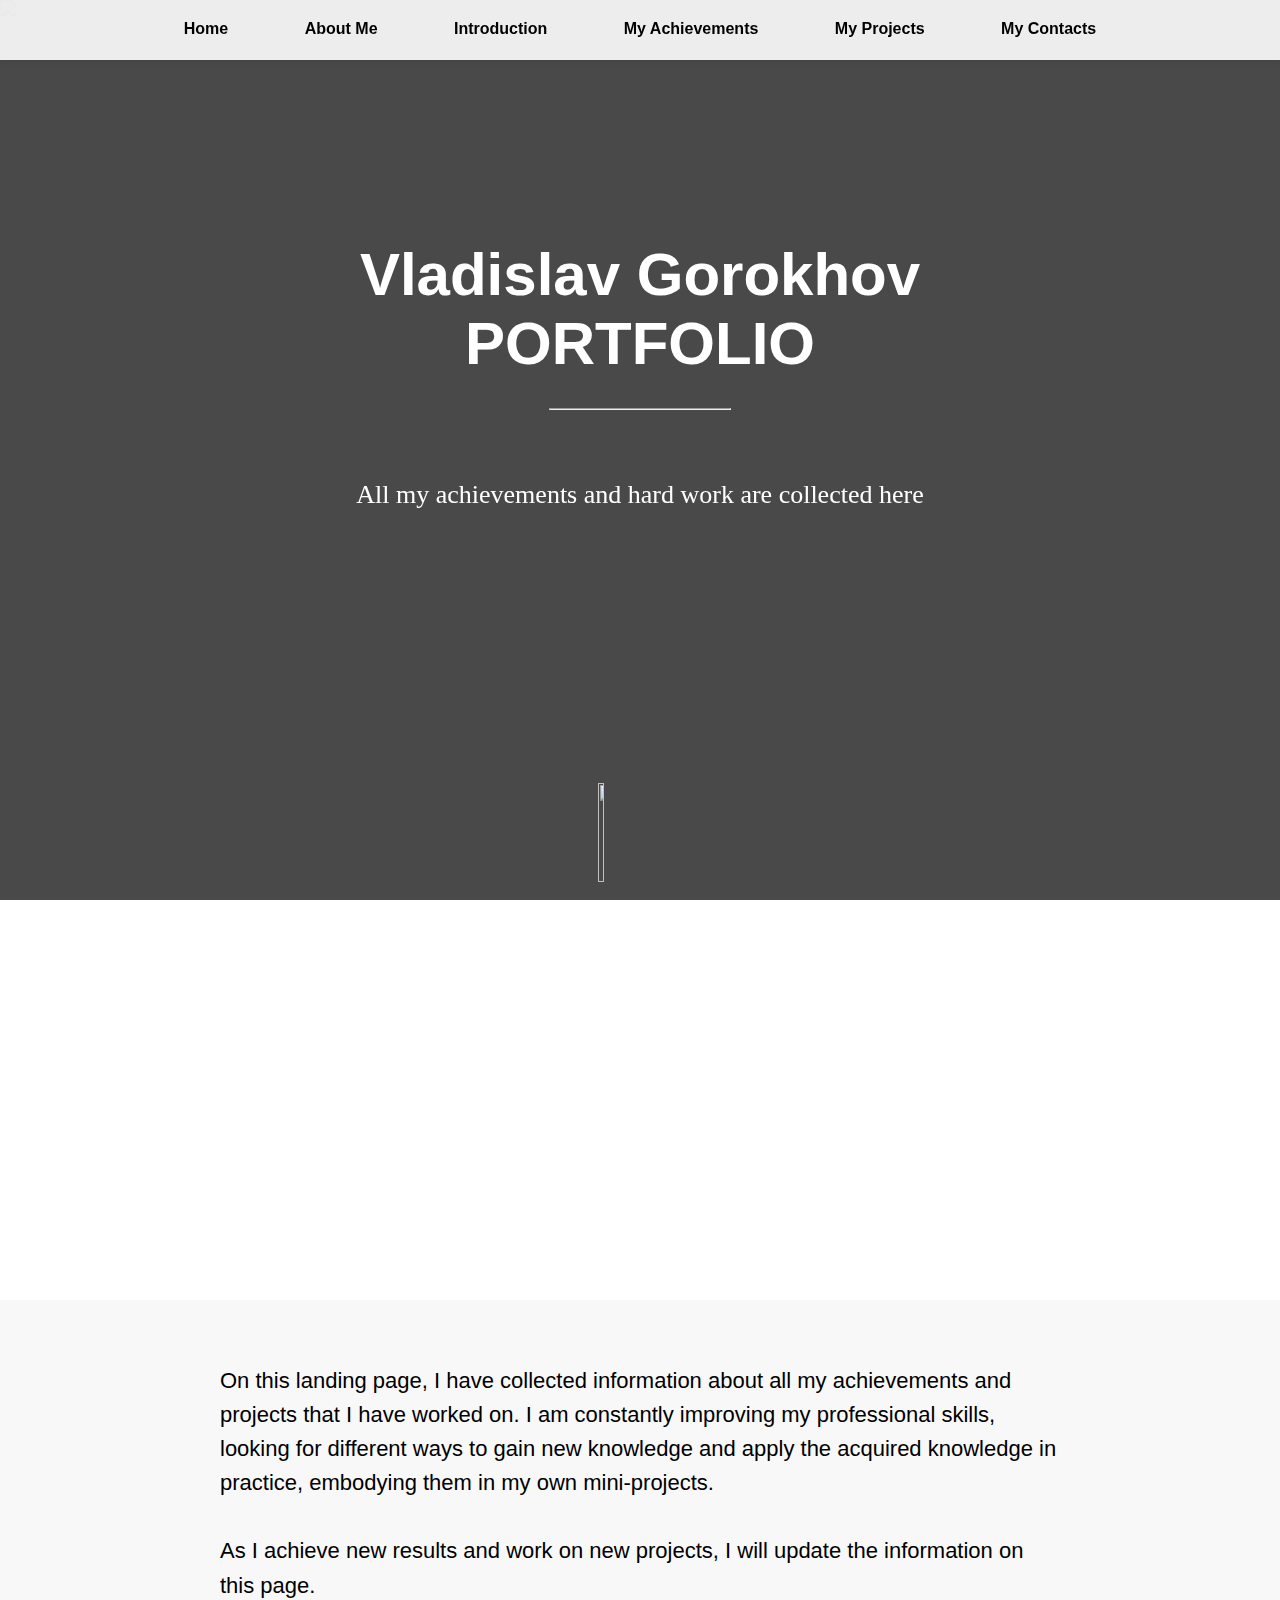
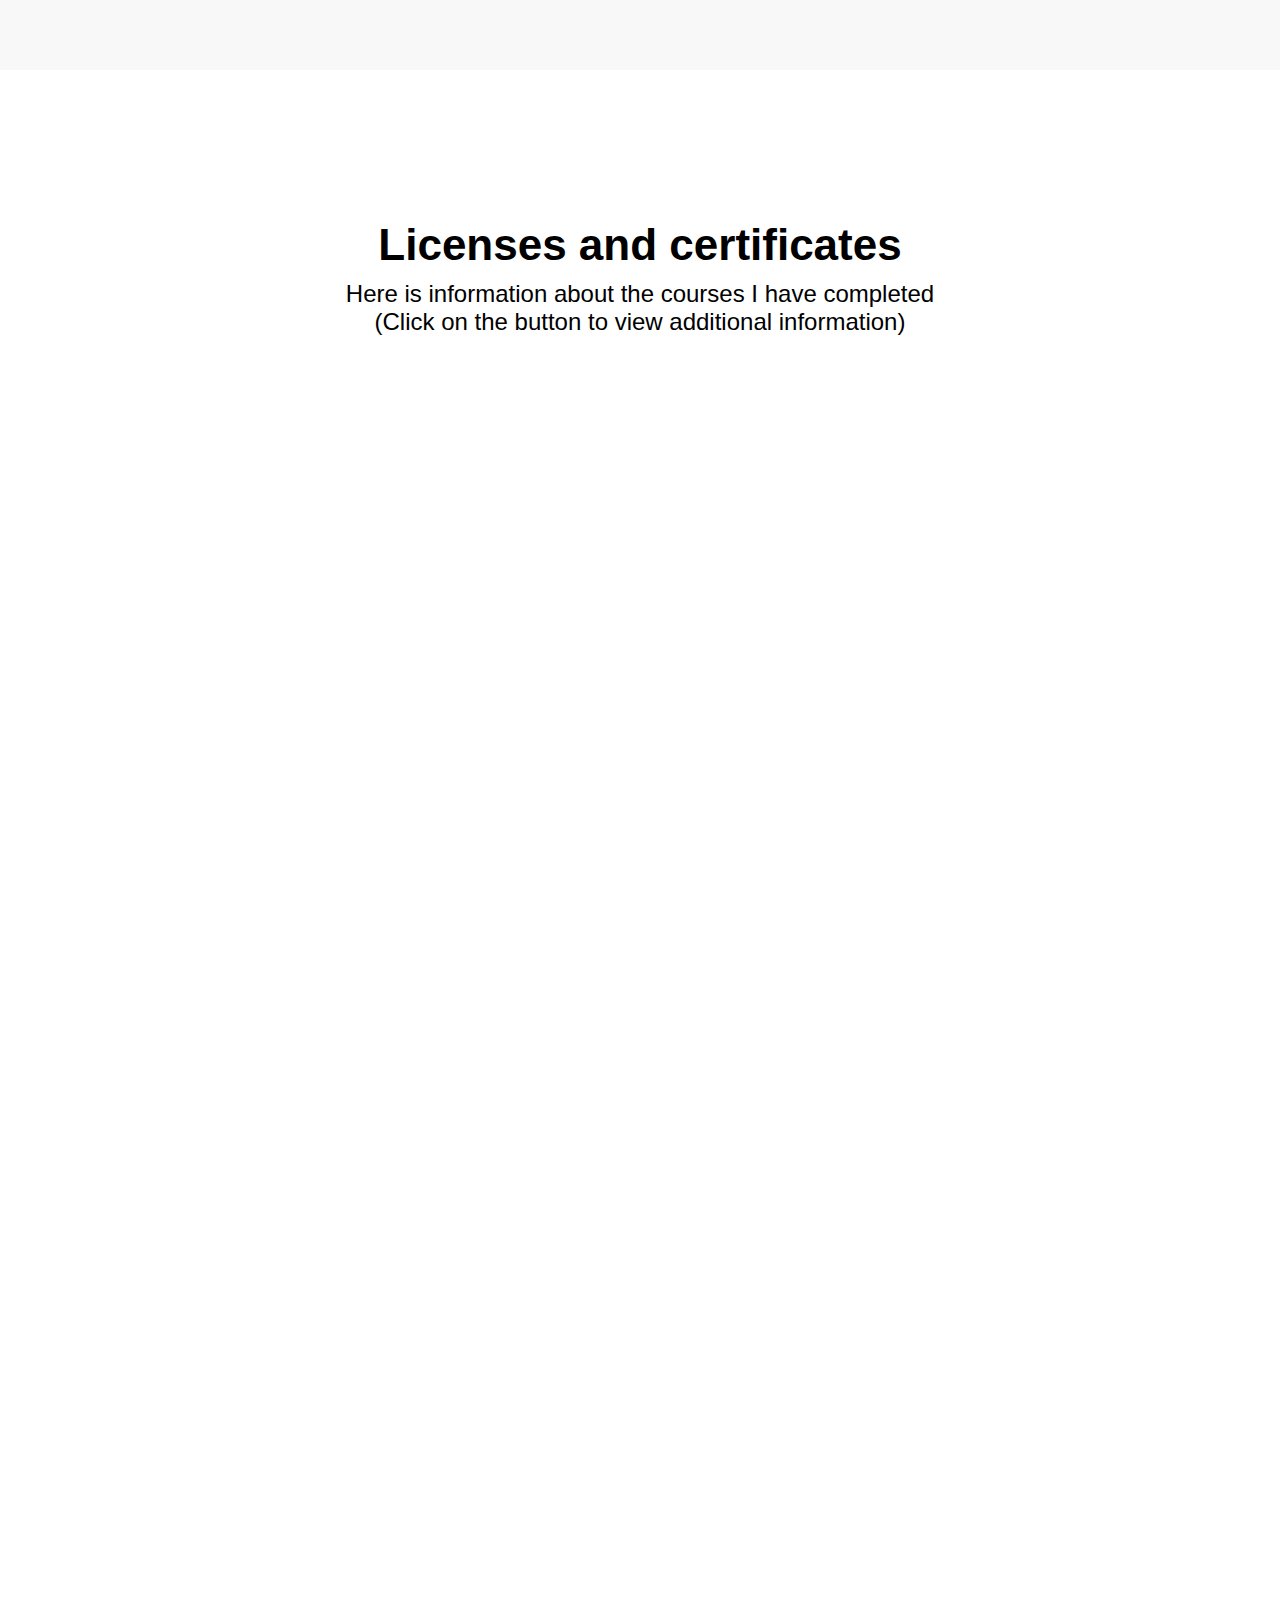
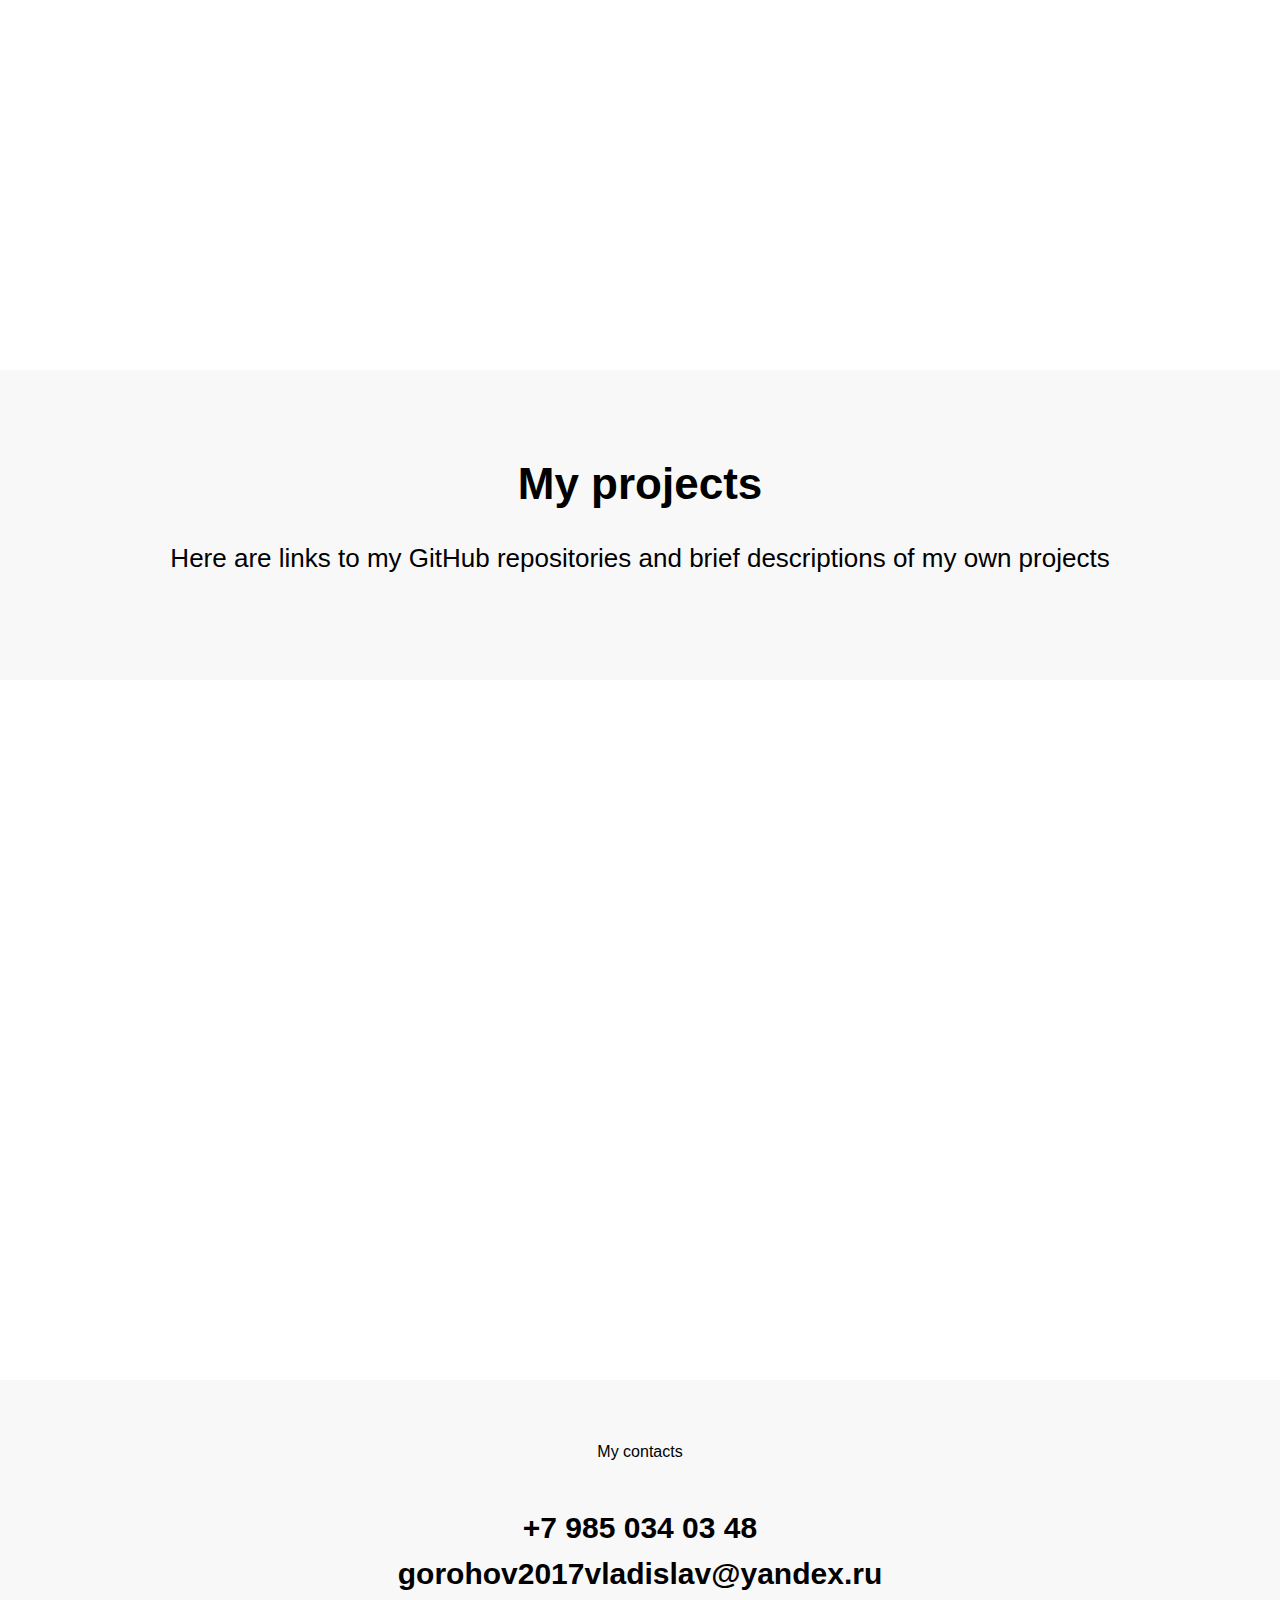
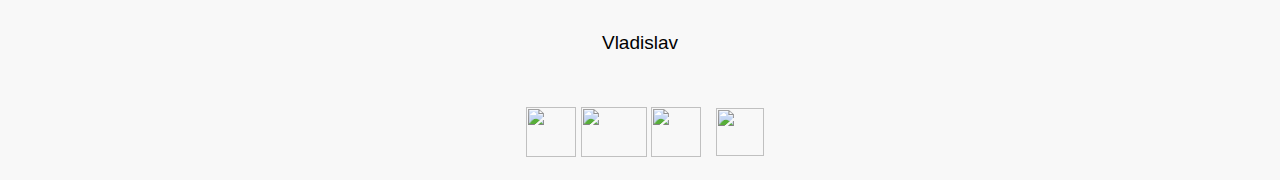
==== Project/index.html @ 3094434b "Add files via upload" ====
<!DOCTYPE html>
<html lang="ru">
<head>
    <link rel="stylesheet" href="css/animate.css">
    <script src="js/wow.min.js"></script>
    <script>
        new WOW().init();
    </script>
    <link rel="stylesheet" href="css/ProjectStyles.css">
    <link rel="shortcut icon" href="images/favicon.ico" type="image/x-icon">
    <meta charset="UTF-8">
    <meta name="viewport" content="width=device-width, initial-scale=1.0">
    <title>Vladislav Gorokhov | Portfolio</title>
</head>
<body style="overflow-x:hidden">
    <div class="block">
        <!-- Блок с фиксированной картинкой на фоне -->
        <div class="fontimg"><img name="bg_img_name" src="images/bg_im1.jpg" width="100%"></div>
        <!-- Верхнее меню -->
        <div class="fixedmenue">
            <a href="#main"><span>Home</span></a>
            <a href="#aboutMe"><span>About Me</span></a>
            <a href="#adv"><span>Introduction</span></a>
            <a href="#price"><span>My Achievements</span></a>
            <a href="#time"><span>My Projects</span></a>
            <a href="#connect"><span>My Contacts</span></a>
        </div>
        <!-- Блок с текстом поверх картинки -->
        <div class="block1" id="main">
            <span class="title">
                <p>Vladislav Gorokhov</p>
                <p>PORTFOLIO</p>
                <hr width="180px">
                <p style="font-size:26px;font-family:'Georgia';margin-top:70px;font-weight: 100;">All my achievements and hard work are collected here</p>
            </span>
            <!-- Анимированная стрелка -->
            <div class="arrow"><a href="#aboutMe"><img src="images/arrow.png" height="100%" width="6.5%"></a></div>
        </div>
        <!-- О себе -->
        <div class="block2" id="aboutMe">
            <!-- Фотка -->
            <img class="me_img wow fadeInLeft" data-wow-offset="100" src="images/me.jpg">
            <!-- Текст -->
            <div class="block2_txt wow fadeInRight" data-wow-offset="100">
                <p>Glad to see you! My name is Vladislav.</p>
                <p>I am a student at the Plekhanov Russian University of Economics and am studying in the specialty Applied Mathematics and Computer Science of the faculty Institute of Mathematics, Information Systems and Digital Economy.</p>
            </div>
        </div>
        <!-- Информация о содержании страницы -->
        <div class="block3" id="adv">
            <div style="padding-top:64px;padding-bottom:64px;margin-left:auto;margin-right:auto;width:840px">
                On this landing page, I have collected information about all my achievements and projects that I have worked on. I am constantly improving my professional skills, looking for different ways to gain new knowledge and apply the acquired knowledge in practice, embodying them in my own mini-projects.<br><br>
                As I achieve new results and work on new projects, I will update the information on this page.
            </div>
        </div>
        <!-- Лицензии и сертификаты. Заголовок -->
        <div class="block4" id="price">
            <div class="b4_title">Licenses and certificates</div>
            <div class="b4_txt">Here is information about the courses I have completed<br>(Click on the button to view additional information)</div>
        </div>
        <!-- Лицензии и сертификаты. Изображения -->
        <div class="block5">
            <!-- Сертификат #1 -->
            <div class="mainStyle b5_b1 wow fadeInLeft" data-wow-offset="170" data-wow-delay="0.5s">
                <img name="cert1_img" src="images/cert1.jpg" class="b5_b12_img">
                <a href="https://www.coursera.org/account/accomplishments/certificate/KXUHDPADQSW7" style="text-decoration:none" target="_blank"><div class="b5_b12_button1"><div style="text-align:center;padding-top:16px">Show the original</div></div></a>
            </div>
            <!-- Сертификат #2 -->
            <div class="mainStyle b5_b2 wow fadeInRight" data-wow-offset="170" data-wow-delay="0.5s">
                <img name="cert2_img" src="images/cert2.jpg" class="b5_b12_img">
                <a href="https://stepik.org/cert/1021279" style="text-decoration:none" target="_blank"><div class="b5_b12_button2"><div style="text-align:center;padding-top:16px">Show the original</div></div></a>
            </div>
        </div>
        <div class="block5">
            <!-- Сертификат #3 -->
            <div class="mainStyle b5_b1 wow fadeInLeft" data-wow-offset="170" data-wow-delay="0.5s">
                <img name="cert3_img" src="images/cert3.jpg" class="b5_b12_img">
                <a href="https://stepik.org/cert/1024025" style="text-decoration:none" target="_blank"><div class="b5_b12_button1"><div style="text-align:center;padding-top:16px">Show the original</div></div></a>
            </div>
            <!-- Сертификат #4 -->
            <div class="mainStyle b5_b2 wow fadeInRight" data-wow-offset="170" data-wow-delay="0.5s">
                <img name="cert4_img" src="images/cert4.jpg" class="b5_b12_img">
                <a href="https://stepik.org/cert/1035488" style="text-decoration:none" target="_blank"><div class="b5_b12_button2"><div style="text-align:center;padding-top:16px">Show the original</div></div></a>
            </div>
        </div>
        <div class="block5">
            <!-- Сертификат #5 -->
            <div class="mainStyle b5_b1 wow fadeInLeft" data-wow-offset="170" data-wow-delay="0.5s">
                <img name="cert5_img" src="images/cert5.jpg" class="b5_b12_img">
                <a href="https://stepik.org/cert/1036250" style="text-decoration:none" target="_blank"><div class="b5_b12_button1"><div style="text-align:center;padding-top:16px">Show the original</div></div></a>
            </div>
            <!-- Сертификат #6 -->
            <div class="mainStyle b5_b2 wow fadeInRight" data-wow-offset="170" data-wow-delay="0.5s">
                <img name="cert6_img" src="images/cert6.png" class="b5_b12_img">
                <a href="http://www.consultant.ru/edu/center/tts/economy_cert/media/4F586436476B4A4D34414947684556794242306273466166704873786B383676386B764A765567755349614F715076674D646E2B6C5A624E6D567962504E4C5A/" style="text-decoration:none" target="_blank"><div class="b5_b12_button2"><div style="text-align:center;padding-top:16px">Show the original</div></div></a>
            </div>
        </div>
        <!-- Мои проекты -->
        <div class="block6" id="time">
            <div class="worktime_title">My projects</div>
            <div class="worktime_comment">Here are links to my GitHub repositories and brief descriptions of my own projects</div>
        </div>
        <!-- Ссылки на мои проекты и краткое описание к ним -->
        <div class="block7">
            <!-- Проект #1 -->
            <div class="mainStyle_b7 b7_b1 wow fadeInLeft" data-wow-offset="170" data-wow-delay="0.5s">
                <div class="b7_b12_txt1">A decision support system for forming priority queues of game strategies based on the Wald-Savage algorithm. It was developed by me as part of the course work and was used to form the priority queue of recipients of mortgage loans of a commercial bank.</div>
                <a href="https://github.com/VladOnMyOwn/WaldSavageAlgorythm" style="text-decoration:none" target="_blank"><div class="b7_b12_button1"><div style="text-align:center;padding-top:16px;">View repository</div></div></a>
            </div>
            <!-- Проект #2 -->
            <div class="mainStyle_b7 b7_b2 wow fadeInRight" data-wow-offset="170" data-wow-delay="0.5s">
                <div class="b7_b12_txt1">Order accounting system for a printing company. It was developed by me as part of a course work to demonstrate the capabilities of MS Excel in creating products based on MS Excel using scripts written in the VBA programming language.</div>
                <a href="https://github.com/VladOnMyOwn/OrderAccountingSystemExcel" style="text-decoration:none" target="_blank"><div class="b7_b12_button1"><div style="text-align:center;padding-top:16px">View repository</div></div></a>
            </div>
            <!-- Проект #3 -->
            <div class="mainStyle_b7 b7_b3 wow fadeInLeft" data-wow-offset="170" data-wow-delay="0.5s">
                <div class="b7_b12_txt3">This landing page.</div>
                <a href="https://github.com/VladOnMyOwn/PortfolioLandingPage" style="text-decoration:none" target="_blank"><div class="b7_b12_button1"><div style="text-align:center;padding-top:16px">View repository</div></div></a>
            </div>
        </div>
        <!-- Мои контакты -->
        <div class="contact" id="connect">
            <div class="contact_comment">My contacts</div>
            <div class="contact_telMail"><a href="tel:+79850340348" target="_blank" style="text-decoration:none;color:black">+7 985 034 03 48</a><br><a href="mailto:gorohov2017vladislav@yandex.ru" target="_blank" style="text-decoration:none;color:black">gorohov2017vladislav@yandex.ru</a></div>
            <div class="contact_name">Vladislav</div>
            <div>
                <a href="https://vk.com/gor0h" target="_blank"><img src="images/vk_icon.svg" class="vk"></a>
                <a href="https://www.instagram.com/vladislav.gorohov/" target="_blank"><img src="images/inst_icon.png" class="inst"></a>
                <a href="https://www.youtube.com/channel/UCg-R8z1FWbAvBIi4iZhEQ_w" target="_blank"><img src="images/yt_icon.png" class="yt"></a>
                <a href="https://linkedin.com/in/vladislav-gorokhov-837a69217/" target="_blank"><img src="images/linkedin_icon.png" class="linkedin"></a>
            </div>
        </div>
    </div>
    <script src="js/ProjectScripts.js"></script>
</body>
</html>
---- Project/css/ProjectStyles.css ----
body {
    padding: 0px;
    margin: 0px;
}
.block {
    width: 100%;
    margin: 0px auto;
}
.fontimg {
    position: fixed;
    top: 0;
    left: 0;
    z-index: 0;
}
.fixedmenue {
    width: 100%;
    height: 60px;
    position: fixed;
    top: 0;
    left: 0;
    z-index: 1000;
    box-sizing: border-box;
    background-color: rgba(255,255,255,.9);
    font-family: 'tfutura',Arial;
    font-weight: 700;
    font-size: 16px;
    box-shadow: 0 0 10px rgba(0,0,0,.1);
    text-align: center;
    padding-top: 20px;
}
.fixedmenue span {
    padding: 0px 36px;
}
.fixedmenue a {
    text-decoration: none;
    color: black;
}
.block1 {
    width: 100%;
    height: 100vh;
    position: relative;
    top: 0;
    left: 0;
    z-index: 1;
    background-color: rgba(0, 0, 0, 0.712);
    color: white;
}
.title {
    height: 200px;
    position: relative;
    top: 240px;
    left: 0;
    font-family: 'Roboto',Arial,sans-serif;
    font-size: 60px;
    font-weight: 600;
    color: white;
}
.arrow {
    width: 100%;
    height: 11%;
    position: absolute;
    z-index: 3;
    top: 87%;
    left: 0;
    padding-left: 46.75%;
    padding-right: 46.75%;
    animation: animate 2s infinite;
    animation-timing-function: linear;
}
@keyframes animate {
    0% {
        margin-top: 20px;
    }
    50% {
        margin-top: 0px;
    }
    100% {
        margin-top: 20px;
    }
}
.block1 p{
    margin: 0px;
    text-align: center;
}
.block2 {
    width: 100%;
    height: 400px;
    position: relative;
    top: 0;
    left: 0;
    z-index: 1;
    background-color: rgb(255, 255, 255);
}
.me_img {
    border-radius: 1000px;
    position: relative;
    top: 0;
    left: 0;
    margin: 75px 70.6% 75px 11%;
    height: 62.5%;
    width: 250px;
    box-shadow: 0px 0px 20px rgba(94, 94, 94, 0.219);
}
.block2_txt {
    position: absolute;
    top: 0;
    right: 0;
    margin: 5.5% 11% 5.5% 34%;
    width: 55%;
    height: 62.5%;
    z-index: 2;
    color: #585858;
    font-size: 28px;
    font-family: 'Roboto',Arial,sans-serif;
    line-height: 1.55;
    font-weight: 400;
    border-color: transparent;
    white-space: normal;
}
.block2_txt p{
    margin: 0px;
    text-align: center;
}
.block3 {
    width: 100%;
    height: 370px;
    position: relative;
    top: 0;
    left: 0;
    z-index: 1;
    background-color: rgb(248, 248, 248);
    text-align:left;
    color: black;
    font-size: 22px;
    font-family: 'Roboto',Arial,sans-serif;
    line-height: 1.55;
    font-weight: 100;
}
.block4 {
    width: 100%;
    height: 400px;
    position: relative;
    top: 0;
    left: 0;
    z-index: 1;
    background-color: rgb(255, 255, 255);
    text-align: center;
}
.b4_title {
    position:relative;
    top:150px;
    left:0;
    color: black;
    font-family: 'Roboto',Arial,sans-serif;
    font-weight: 750;
    font-size: 44px;
}
.b4_txt {
    position:relative;
    top: 160px;
    left:0;
    color: black;
    font-family: 'Roboto',Arial,sans-serif;
    font-size: 24px;
    width: 50%;
    margin-left: auto;
    margin-right: auto;
}
.block5 {
    width: 100%;
    height: 500px;
    position: relative;
    top: 0;
    left: 0;
    z-index: 1;
    background-color: rgb(255, 255, 255);
}
.mainStyle {
    width: 37.4%;
    height: 370px;
    box-shadow: 2px 0px 15px rgba(94, 94, 94, 0.4);
    border-radius: 10px;
    background-color: rgb(255, 255, 255);
    font-family: 'Roboto',Arial,sans-serif;
}
.mainStyle_b7 {
    width: 60%;
    height: 28%;
    box-shadow: 2px 0px 15px rgba(94, 94, 94, 0.4);
    border-radius: 10px;
    background-color: rgb(255, 255, 255);
    font-family: 'Roboto',Arial,sans-serif;
}
.b5_b1 {
    position: absolute;
    top: 15px;
    left: 0;
    margin-left: 10.1%;
    margin-right: 52.5%;
}
.b7_b1 {
    position: absolute;
    top: 15px;
    left: 0;
    margin-left: 20%;
    margin-right: 20%;
}
.b5_b2 {
    position: absolute;
    top: 15px;
    right: 0;
    margin-right: 10.1%;
    margin-left: 52.5%;
}
.b7_b2 {
    position: relative;
    top: 36%;
    left: 0;
    margin-left: 20%;
    margin-right: 20%;
}
.b7_b3 {
    position: relative;
    top: 42%;
    left: 0;
    margin-left: 20%;
    margin-right: 20%;
}
.b5_b12_img {
    border-radius: 3px;
    position: relative;
    margin: 4% 12.5% 8.5% 12.5%;
    height: 83%;
    width: 75%;
}
.b5_b12_img6 {
    position:relative;
    top: 4%;
    margin-left: 11%;
}
.b5_b12_button1 {
    width: 50%;
    height: 14%;
    position: absolute;
    top: 81%;
    left: 0;
    margin: 0% 25%;
    background-color: rgb(0, 212, 159);
    color: white;
    font-weight: 700;
    font-size: 16px;
    border-radius: 50px;
    padding: 0.3% 1%;
}
.b7_b12_button1 {
    width: 20%;
    height: 26%;
    position: absolute;
    top: 62%;
    left: 0;
    margin: 0% 39%;
    background-color: rgb(0, 212, 159);
    color: white;
    font-weight: 700;
    font-size: 16px;
    border-radius: 50px;
    padding: 0.3% 1%;
}
.b5_b12_button2 {
    width: 50%;
    height: 14%;
    position: absolute;
    top: 81%;
    left: 0;
    margin: 0% 25%;
    background-color: rgb(0, 212, 159);
    color: white;
    font-weight: 700;
    font-size: 16px;
    border-radius: 50px;
    padding: 0.3% 1%;
}
.b7_b12_txt1 {
    position:relative;
    top: 20%;
    left: 0;
    color: black;
    font-weight: 100;
    font-size: 18px;
    text-align: center;
    padding: 0% 8%;
}
.b7_b12_txt3 {
    position:relative;
    top: 30%;
    left: 0;
    color: black;
    font-weight: 100;
    font-size: 18px;
    text-align: center;
    padding: 0% 8%;
}
.block6 {
    width: 100%;
    height: 310px;
    position: relative;
    top: 0;
    left: 0;
    z-index: 1;
    background-color: rgb(248, 248, 248);
    text-align: center;
    font-family: 'Roboto',Arial,sans-serif;
    line-height: 1.55;
}
.worktime_title {
    position:relative;
    top: 80px;
    left: 0;
    color: black;
    font-weight: 700;
    font-size: 44px;
    width: 100%;
}
.worktime_comment {
    width: 80%;
    position:relative;
    top: 100px;
    left: 0;
    margin-left:auto;
    margin-right:auto;
    color: black;
    font-weight: 100;
    font-size: 26px;
}
.contact {
    width: 100%;
    height: 400px;
    position: relative;
    top: 0;
    left: 0;
    z-index: 1;
    background-color: rgb(248, 248, 248);
    text-align: center;
    line-height: 1.55;
    font-family: 'Roboto',Arial,sans-serif;
}
.contact_comment {
    position: relative;
    top: 60px;
    left: 0;
    font-family: 'Roboto',Arial,sans-serif;
    color: black;
    font-size: 16px;
}
.contact_telMail {
    position: relative;
    top: 100px;
    left: 0;
    font-family: 'Roboto',Arial,sans-serif;
    color: black;
    font-size: 30px;
    font-weight: 700;
}
.contact_name {
    position: relative;
    top: 130px;
    left: 0;
    font-family: 'Roboto',Arial,sans-serif;
    color: black;
    font-size: 19px;
}
.vk {
    position: relative;
    top: 180px;
    left: 0;
    height: 50px;
    width: 50px;
}
.inst {
    position: relative;
    top: 180px;
    left: 0;
    height: 50px;
    width: 66px;
}
.yt {
    position: relative;
    top: 180px;
    left: 0;
    height: 50px;
    width: 50px;
}
.linkedin {
    position: relative;
    top: 179px;
    left: 10px;
    height: 48px;
    width: 48px;
}
.block7 {
    width: 100%;
    height: 700px;
    position: relative;
    top: 0;
    left: 0;
    z-index: 1;
    background-color: rgb(255, 255, 255);
    font-family: 'Roboto',Arial,sans-serif;
    font-size: 20px;
}
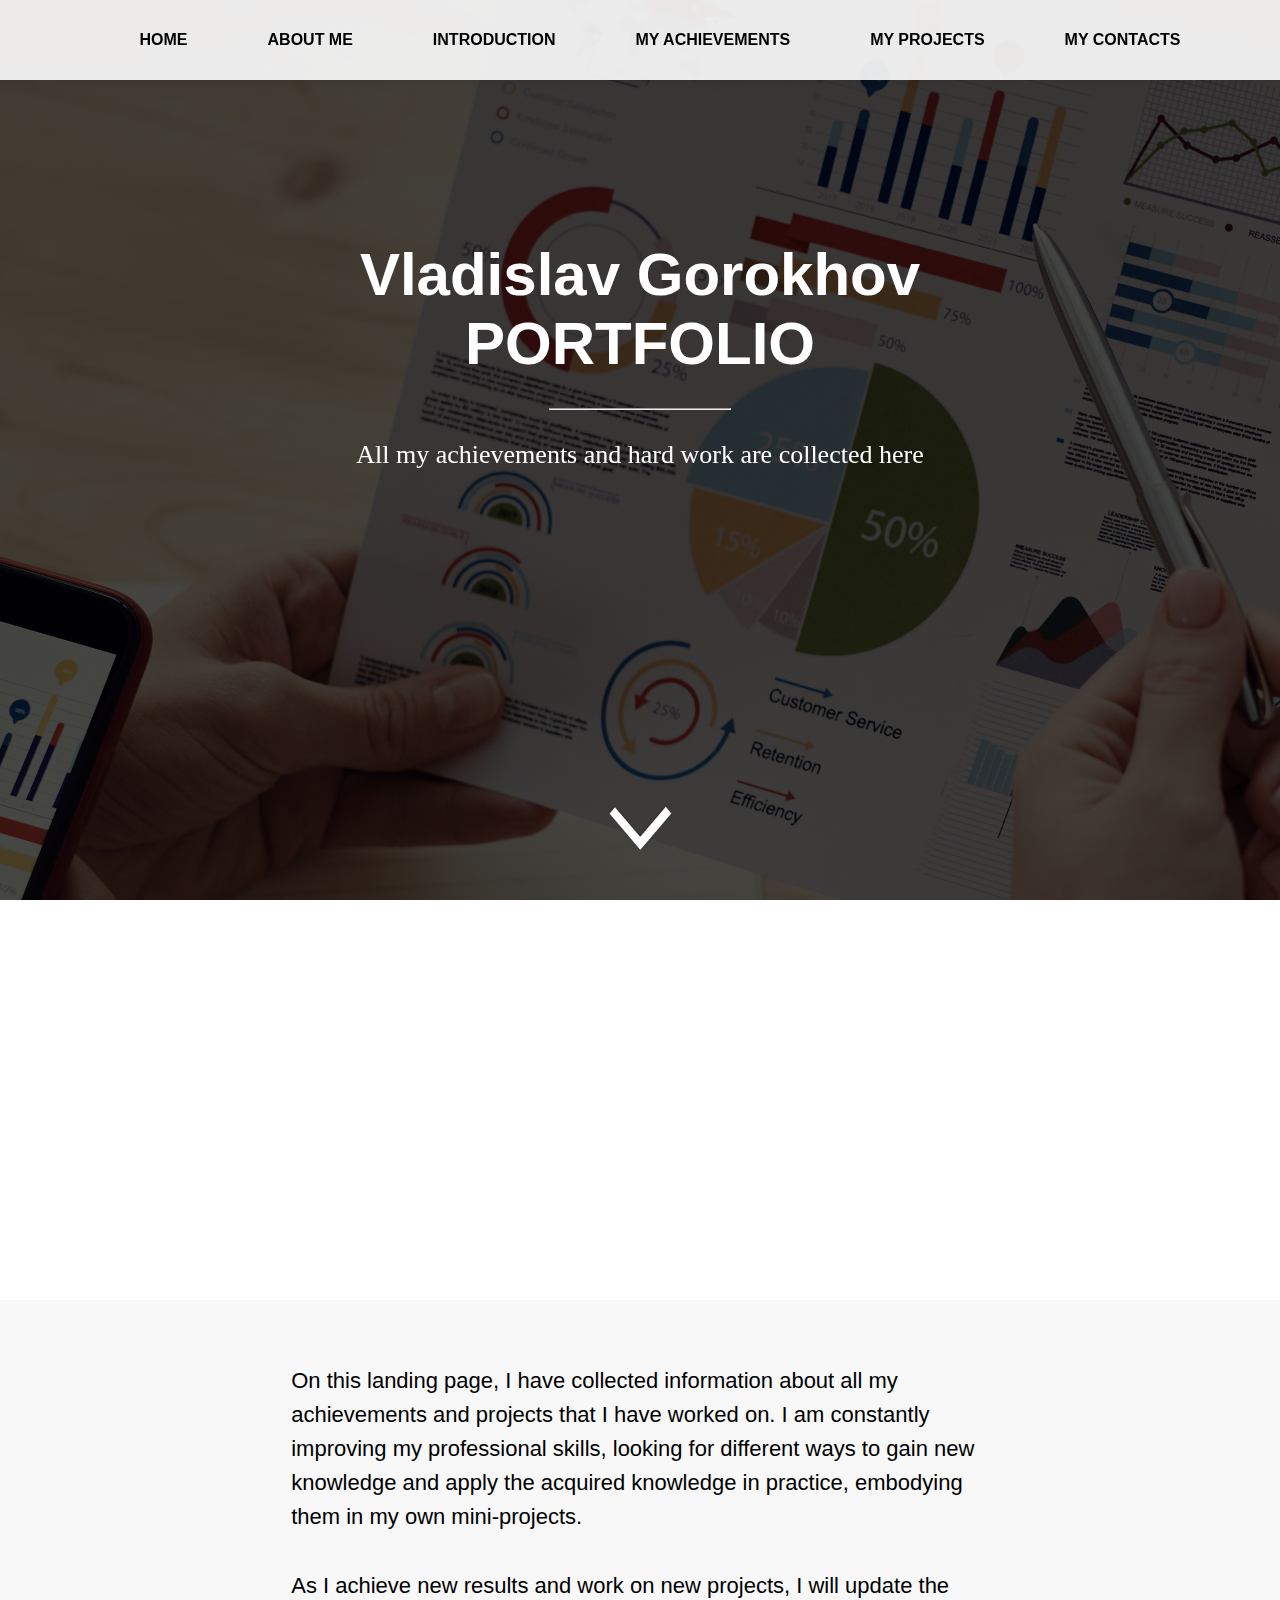
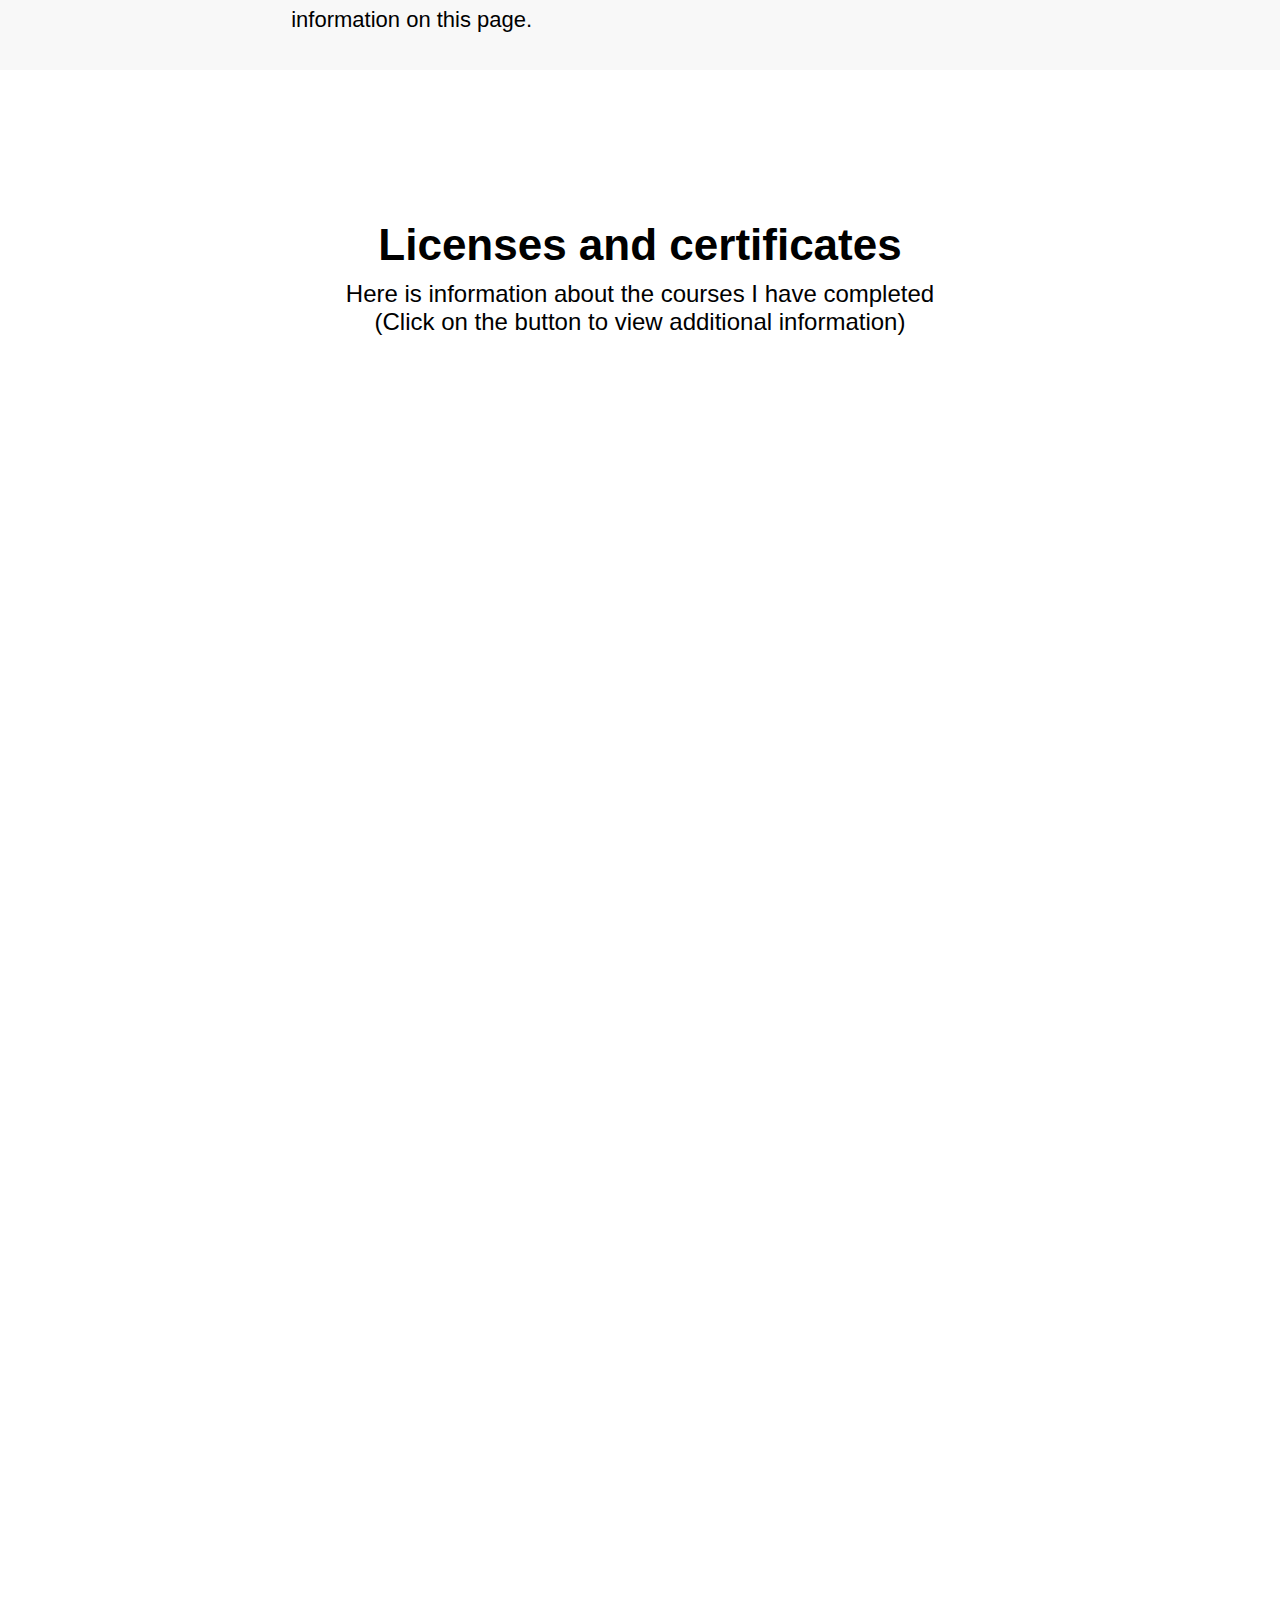
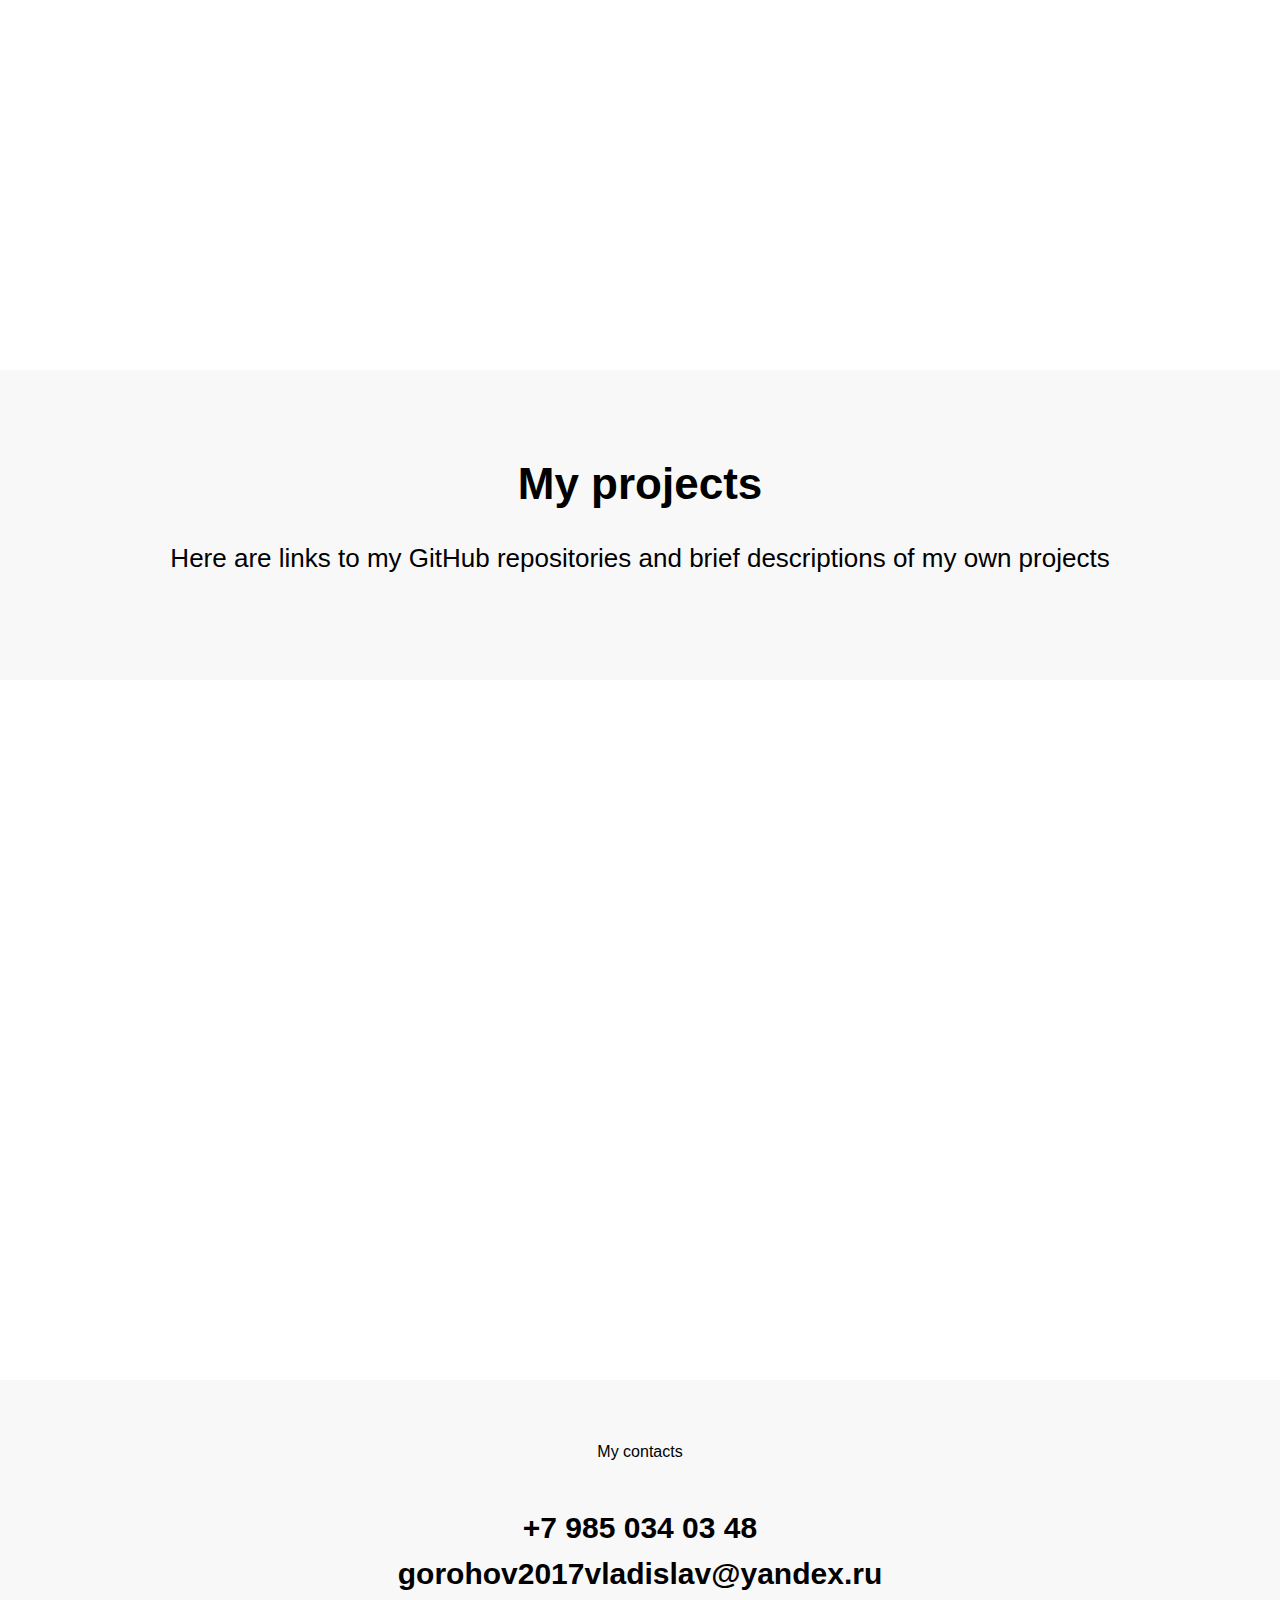
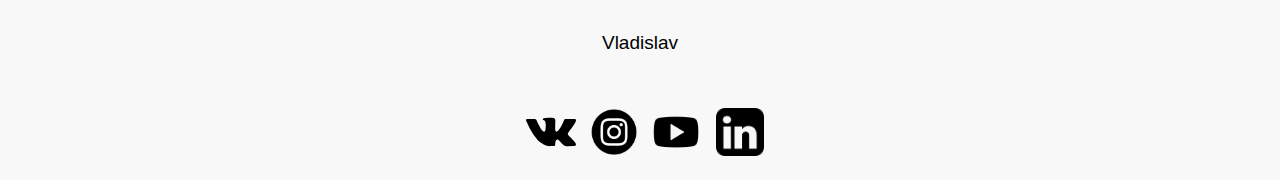
==== commit 4671ee5b: "Add files via upload" ====
--- a/Project/index.html
+++ b/Project/index.html
@@ -1,12 +1,14 @@
 <!DOCTYPE html>
-<html lang="ru">
+<html lang="en">
 <head>
     <link rel="stylesheet" href="css/animate.css">
     <script src="js/wow.min.js"></script>
     <script>
         new WOW().init();
     </script>
+    <script src="https://code.jquery.com/jquery-3.4.1.slim.min.js"></script>
     <link rel="stylesheet" href="css/ProjectStyles.css">
+    <link rel="stylesheet" href="css/adaptive.css">
     <link rel="shortcut icon" href="images/favicon.ico" type="image/x-icon">
     <meta charset="UTF-8">
     <meta name="viewport" content="width=device-width, initial-scale=1.0">
@@ -15,26 +17,49 @@
 <body style="overflow-x:hidden">
     <div class="block">
         <!-- Блок с фиксированной картинкой на фоне -->
-        <div class="fontimg"><img name="bg_img_name" src="images/bg_im1.jpg" width="100%"></div>
+        <div class="fontimg"><img name="bg_img_name" src="images/bg_im1.jpg"></div>
         <!-- Верхнее меню -->
-        <div class="fixedmenue">
-            <a href="#main"><span>Home</span></a>
-            <a href="#aboutMe"><span>About Me</span></a>
-            <a href="#adv"><span>Introduction</span></a>
-            <a href="#price"><span>My Achievements</span></a>
-            <a href="#time"><span>My Projects</span></a>
-            <a href="#connect"><span>My Contacts</span></a>
-        </div>
+        <header class="header">
+            <div class="container">
+                <div class="header__body">
+                    <div class="header__burger">
+                        <span></span>
+                    </div>
+                    <nav class="header__menu">
+                        <ul class="header__list">
+                            <li>
+                                <a href="#main" class="header__link">Home</a>
+                            </li>
+                            <li>
+                                <a href="#aboutMe" class="header__link">About Me</a>
+                            </li>
+                            <li>
+                                <a href="#adv" class="header__link">Introduction</a>
+                            </li>
+                            <li>
+                                <a href="#price" class="header__link">My Achievements</a>
+                            </li>
+                            <li>
+                                <a href="#time" class="header__link">My Projects</a>
+                            </li>
+                            <li>
+                                <a href="#connect" class="header__link">My Contacts</a>
+                            </li>
+                        </ul>
+                    </nav>
+                </div>
+            </div>
+        </header>
         <!-- Блок с текстом поверх картинки -->
         <div class="block1" id="main">
             <span class="title">
                 <p>Vladislav Gorokhov</p>
                 <p>PORTFOLIO</p>
                 <hr width="180px">
-                <p style="font-size:26px;font-family:'Georgia';margin-top:70px;font-weight: 100;">All my achievements and hard work are collected here</p>
+                <p class="title_sub">All my achievements and hard work are collected here</p>
             </span>
             <!-- Анимированная стрелка -->
-            <div class="arrow"><a href="#aboutMe"><img src="images/arrow.png" height="100%" width="6.5%"></a></div>
+            <div class="arrow"><a href="#aboutMe"><img src="images/arrow.png"></a></div>
         </div>
         <!-- О себе -->
         <div class="block2" id="aboutMe">
@@ -48,7 +73,7 @@
         </div>
         <!-- Информация о содержании страницы -->
         <div class="block3" id="adv">
-            <div style="padding-top:64px;padding-bottom:64px;margin-left:auto;margin-right:auto;width:840px">
+            <div>
                 On this landing page, I have collected information about all my achievements and projects that I have worked on. I am constantly improving my professional skills, looking for different ways to gain new knowledge and apply the acquired knowledge in practice, embodying them in my own mini-projects.<br><br>
                 As I achieve new results and work on new projects, I will update the information on this page.
             </div>
@@ -61,38 +86,38 @@
         <!-- Лицензии и сертификаты. Изображения -->
         <div class="block5">
             <!-- Сертификат #1 -->
-            <div class="mainStyle b5_b1 wow fadeInLeft" data-wow-offset="170" data-wow-delay="0.5s">
+            <div class="mainStyle b5_b1 wow fadeInLeft" data-wow-offset="150" data-wow-delay="0.5s">
                 <img name="cert1_img" src="images/cert1.jpg" class="b5_b12_img">
-                <a href="https://www.coursera.org/account/accomplishments/certificate/KXUHDPADQSW7" style="text-decoration:none" target="_blank"><div class="b5_b12_button1"><div style="text-align:center;padding-top:16px">Show the original</div></div></a>
+                <a href="https://www.coursera.org/account/accomplishments/certificate/KXUHDPADQSW7" style="text-decoration:none" target="_blank"><div class="b5_b12_button1"><div>Show the original</div></div></a>
             </div>
             <!-- Сертификат #2 -->
-            <div class="mainStyle b5_b2 wow fadeInRight" data-wow-offset="170" data-wow-delay="0.5s">
+            <div class="mainStyle b5_b2 wow fadeInRight" data-wow-offset="150" data-wow-delay="0.5s">
                 <img name="cert2_img" src="images/cert2.jpg" class="b5_b12_img">
-                <a href="https://stepik.org/cert/1021279" style="text-decoration:none" target="_blank"><div class="b5_b12_button2"><div style="text-align:center;padding-top:16px">Show the original</div></div></a>
+                <a href="https://stepik.org/cert/1021279" style="text-decoration:none" target="_blank"><div class="b5_b12_button2"><div>Show the original</div></div></a>
             </div>
         </div>
         <div class="block5">
             <!-- Сертификат #3 -->
-            <div class="mainStyle b5_b1 wow fadeInLeft" data-wow-offset="170" data-wow-delay="0.5s">
+            <div class="mainStyle b5_b1 wow fadeInLeft" data-wow-offset="150" data-wow-delay="0.5s">
                 <img name="cert3_img" src="images/cert3.jpg" class="b5_b12_img">
-                <a href="https://stepik.org/cert/1024025" style="text-decoration:none" target="_blank"><div class="b5_b12_button1"><div style="text-align:center;padding-top:16px">Show the original</div></div></a>
+                <a href="https://stepik.org/cert/1024025" style="text-decoration:none" target="_blank"><div class="b5_b12_button1"><div>Show the original</div></div></a>
             </div>
             <!-- Сертификат #4 -->
-            <div class="mainStyle b5_b2 wow fadeInRight" data-wow-offset="170" data-wow-delay="0.5s">
+            <div class="mainStyle b5_b2 wow fadeInRight" data-wow-offset="150" data-wow-delay="0.5s">
                 <img name="cert4_img" src="images/cert4.jpg" class="b5_b12_img">
-                <a href="https://stepik.org/cert/1035488" style="text-decoration:none" target="_blank"><div class="b5_b12_button2"><div style="text-align:center;padding-top:16px">Show the original</div></div></a>
+                <a href="https://stepik.org/cert/1035488" style="text-decoration:none" target="_blank"><div class="b5_b12_button2"><div>Show the original</div></div></a>
             </div>
         </div>
         <div class="block5">
             <!-- Сертификат #5 -->
-            <div class="mainStyle b5_b1 wow fadeInLeft" data-wow-offset="170" data-wow-delay="0.5s">
+            <div class="mainStyle b5_b1 wow fadeInLeft" data-wow-offset="150" data-wow-delay="0.5s">
                 <img name="cert5_img" src="images/cert5.jpg" class="b5_b12_img">
-                <a href="https://stepik.org/cert/1036250" style="text-decoration:none" target="_blank"><div class="b5_b12_button1"><div style="text-align:center;padding-top:16px">Show the original</div></div></a>
+                <a href="https://stepik.org/cert/1036250" style="text-decoration:none" target="_blank"><div class="b5_b12_button1"><div>Show the original</div></div></a>
             </div>
             <!-- Сертификат #6 -->
-            <div class="mainStyle b5_b2 wow fadeInRight" data-wow-offset="170" data-wow-delay="0.5s">
+            <div class="mainStyle b5_b2 wow fadeInRight" data-wow-offset="150" data-wow-delay="0.5s">
                 <img name="cert6_img" src="images/cert6.png" class="b5_b12_img">
-                <a href="http://www.consultant.ru/edu/center/tts/economy_cert/media/4F586436476B4A4D34414947684556794242306273466166704873786B383676386B764A765567755349614F715076674D646E2B6C5A624E6D567962504E4C5A/" style="text-decoration:none" target="_blank"><div class="b5_b12_button2"><div style="text-align:center;padding-top:16px">Show the original</div></div></a>
+                <a href="http://www.consultant.ru/edu/center/tts/economy_cert/media/4F586436476B4A4D34414947684556794242306273466166704873786B383676386B764A765567755349614F715076674D646E2B6C5A624E6D567962504E4C5A/" style="text-decoration:none" target="_blank"><div class="b5_b12_button2"><div>Show the original</div></div></a>
             </div>
         </div>
         <!-- Мои проекты -->
@@ -103,19 +128,19 @@
         <!-- Ссылки на мои проекты и краткое описание к ним -->
         <div class="block7">
             <!-- Проект #1 -->
-            <div class="mainStyle_b7 b7_b1 wow fadeInLeft" data-wow-offset="170" data-wow-delay="0.5s">
+            <div class="mainStyle_b7 b7_b1 wow fadeInLeft" data-wow-offset="150" data-wow-delay="0.5s">
                 <div class="b7_b12_txt1">A decision support system for forming priority queues of game strategies based on the Wald-Savage algorithm. It was developed by me as part of the course work and was used to form the priority queue of recipients of mortgage loans of a commercial bank.</div>
-                <a href="https://github.com/VladOnMyOwn/WaldSavageAlgorythm" style="text-decoration:none" target="_blank"><div class="b7_b12_button1"><div style="text-align:center;padding-top:16px;">View repository</div></div></a>
+                <a href="https://github.com/VladOnMyOwn/WaldSavageAlgorythm" style="text-decoration:none" target="_blank"><div class="b7_b12_button1"><div>View repository</div></div></a>
             </div>
             <!-- Проект #2 -->
-            <div class="mainStyle_b7 b7_b2 wow fadeInRight" data-wow-offset="170" data-wow-delay="0.5s">
+            <div class="mainStyle_b7 b7_b2 wow fadeInRight" data-wow-offset="150" data-wow-delay="0.5s">
                 <div class="b7_b12_txt1">Order accounting system for a printing company. It was developed by me as part of a course work to demonstrate the capabilities of MS Excel in creating products based on MS Excel using scripts written in the VBA programming language.</div>
-                <a href="https://github.com/VladOnMyOwn/OrderAccountingSystemExcel" style="text-decoration:none" target="_blank"><div class="b7_b12_button1"><div style="text-align:center;padding-top:16px">View repository</div></div></a>
+                <a href="https://github.com/VladOnMyOwn/OrderAccountingSystemExcel" style="text-decoration:none" target="_blank"><div class="b7_b12_button1"><div>View repository</div></div></a>
             </div>
             <!-- Проект #3 -->
-            <div class="mainStyle_b7 b7_b3 wow fadeInLeft" data-wow-offset="170" data-wow-delay="0.5s">
+            <div class="mainStyle_b7 b7_b3 wow fadeInLeft" data-wow-offset="150" data-wow-delay="0.5s">
                 <div class="b7_b12_txt3">This landing page.</div>
-                <a href="https://github.com/VladOnMyOwn/PortfolioLandingPage" style="text-decoration:none" target="_blank"><div class="b7_b12_button1"><div style="text-align:center;padding-top:16px">View repository</div></div></a>
+                <a href="https://github.com/VladOnMyOwn/PortfolioLandingPage" style="text-decoration:none" target="_blank"><div class="b7_b12_button1"><div>View repository</div></div></a>
             </div>
         </div>
         <!-- Мои контакты -->
--- a/Project/css/ProjectStyles.css
+++ b/Project/css/ProjectStyles.css
@@ -3,7 +3,7 @@
     margin: 0px;
 }
 .block {
-    width: 100%;
+    width: 100vw;
     margin: 0px auto;
 }
 .fontimg {
@@ -11,9 +11,21 @@
     top: 0;
     left: 0;
     z-index: 0;
+    width: 100vw;
+    height: 100vh;
+}
+.fontimg img {
+    width: auto;
+    height: auto;
+    max-width: 3000px;
+    max-height: none;
+    position: relative;
+    top: 50%;
+    left: 50%;
+    transform: translate(-40%, -40%);
 }
 .fixedmenue {
-    width: 100%;
+    width: 100vw;
     height: 60px;
     position: fixed;
     top: 0;
@@ -36,7 +48,7 @@
     color: black;
 }
 .block1 {
-    width: 100%;
+    width: 100vw;
     height: 100vh;
     position: relative;
     top: 0;
@@ -55,8 +67,14 @@
     font-weight: 600;
     color: white;
 }
+.title_sub {
+    font-size:26px;
+    font-family:'Georgia';
+    margin-top:70px;
+    font-weight: 100;
+}
 .arrow {
-    width: 100%;
+    width: 100vw;
     height: 11%;
     position: absolute;
     z-index: 3;
@@ -66,6 +84,10 @@
     padding-right: 46.75%;
     animation: animate 2s infinite;
     animation-timing-function: linear;
+}
+.arrow img {
+    height: 100%;
+    width: 6.5%;
 }
 @keyframes animate {
     0% {
@@ -136,6 +158,13 @@
     line-height: 1.55;
     font-weight: 100;
 }
+.block3 div {
+    padding-top:64px;
+    padding-bottom:64px;
+    margin-left:auto;
+    margin-right:auto;
+    width:54.5%;
+}
 .block4 {
     width: 100%;
     height: 400px;
@@ -252,6 +281,10 @@
     border-radius: 50px;
     padding: 0.3% 1%;
 }
+.b5_b12_button1 div {
+    text-align:center;
+    padding-top:16px
+}
 .b7_b12_button1 {
     width: 20%;
     height: 26%;
@@ -266,6 +299,10 @@
     border-radius: 50px;
     padding: 0.3% 1%;
 }
+.b7_b12_button1 div {
+    text-align:center;
+    padding-top:16px;
+}
 .b5_b12_button2 {
     width: 50%;
     height: 14%;
@@ -279,6 +316,10 @@
     font-size: 16px;
     border-radius: 50px;
     padding: 0.3% 1%;
+}
+.b5_b12_button2 div {
+    text-align:center;
+    padding-top:16px
 }
 .b7_b12_txt1 {
     position:relative;
@@ -408,3 +449,55 @@
     font-family: 'Roboto',Arial,sans-serif;
     font-size: 20px;
 }
+
+/* Menu */
+.container{
+    max-width: 1180px;
+    margin: 0px auto;
+    padding: 0px 10px;
+}
+.header{
+    position: fixed;
+    width: 100vw;
+    top: 0;
+    left: 0;
+    z-index: 50;
+    box-shadow: 0 0 10px rgba(0,0,0,.1);
+}
+.header:before{
+    content: '';
+    position: absolute;
+    top: 0;
+    left: 0;
+    width: 100%;
+    height: 100%;
+    background-color: rgba(255,255,255,.9);
+    z-index: 2;
+}
+.header__body{
+    position: relative;
+    display: flex;
+    justify-content:center;
+    height: 80px;
+    align-items: center;
+}
+.header__burger{
+    display: none;
+}
+.header__list{
+    display: flex;
+    position: relative;
+    z-index: 2;
+}
+.header__list li{
+    list-style: none;
+    margin: 0px 40px;
+}
+.header__link{
+    color: black;
+    text-transform: uppercase;
+    font-size: 16px;
+    font-family: 'tfutura',Arial;
+    font-weight: 700;
+    text-decoration: none;
+}--- a/Project/css/adaptive.css
+++ b/Project/css/adaptive.css
@@ -0,0 +1,890 @@
+/* Large Devices, Wide Screens */
+@media only screen and (max-width: 1200px) {
+    .header__list li{
+        margin: 0px 20px;
+    }
+    .arrow img {
+        height: 78%;
+    }
+    .me_img {
+        margin: 100px 72.6% 100px 9%;
+        height: 50%;
+        width: 200px;
+    }
+    .block2_txt {
+        font-size: 20px;
+        margin: 12.5% 10% 12.5% 36%;
+    }
+    .block3 div {
+        font-size: 20px;
+        padding-top: 48px;
+        padding-bottom: 48px;
+    }
+    .b4_txt {
+        font-size: 20px;
+    }
+    .block5 {
+        height: 350px;
+    }
+    .mainStyle {
+        height: 250px;
+    }
+    .b5_b12_button1 div {
+        padding-top: 9px;
+    }
+    .b5_b12_button2 div {
+        padding-top: 9px;
+    }
+    .worktime_comment {
+        font-size: 20px;
+        top: 110px;
+    }
+    .mainStyle_b7 {
+        width: 70%;
+        height: 28%;
+    }
+    .b7_b1 {
+        margin-left: 15%;
+        margin-right: 15%;
+    }
+    .b7_b2 {
+        margin-left: 15%;
+        margin-right: 15%;
+    }
+    .b7_b3 {
+        margin-left: 15%;
+        margin-right: 15%;
+    }
+    .b7_b12_button1 {
+        width: 20%;
+        height: 20%;
+        top: 70%;
+    }
+    .b7_b12_button1 div {
+        padding-top: 11px;
+    }
+}
+
+/* Medium Devices, Desktops */
+@media only screen and (max-width: 992px) {
+    .header__list li{
+        margin: 0px 20px;
+    }
+    .header__link{
+        font-size: 10px;
+    }
+    .header__body{
+        height: 58px;
+    }
+    .title {
+        font-size: 45px;
+    }
+    .title_sub {
+        font-size: 20px;
+    }
+    .arrow img {
+        height: 65%;
+    }
+    .block2 {
+        height: 300px;
+    }
+    .me_img {
+        margin: 75px 72.6% 75px 9%;
+        height: 50%;
+        width: 150px;
+    }
+    .block2_txt {
+        font-size: 18px;
+        margin: 9% 10% 9% 36%;
+    }
+    .block3 {
+        height: 270px;
+    }
+    .block3 div {
+        font-size: 18px;
+        padding-top:28px;
+        padding-bottom:30px;
+        width: 77%;
+    }
+    .block4 {
+        height: 300px;
+    }
+    .b4_title {
+        top: 90px;
+        font-size: 40px;
+    }
+    .b4_txt {
+        top: 100px;
+        font-size: 20px;
+        width: 80%;
+    }
+    .block5 {
+        height: 270px;
+    }
+    .mainStyle {
+        height: 200px;
+    }
+    .b5_b12_button1 div {
+        padding-top: 7px;
+        font-size: 14px;
+    }
+    .b5_b12_button2 div {
+        padding-top: 7px;
+        font-size: 14px;
+    }
+    .block6 {
+        height: 260px;
+    }
+    .worktime_title {
+        font-size: 40px;
+        top: 60px;
+    }
+    .worktime_comment {
+        font-size: 20px;
+        top: 73px;
+        width: 55%;
+    }
+    .mainStyle_b7 {
+        width: 75%;
+        height: 28%;
+    }
+    .b7_b1 {
+        margin-left: 12.5%;
+        margin-right: 12.5%;
+    }
+    .b7_b2 {
+        margin-left: 12.5%;
+        margin-right: 12.5%;
+    }
+    .b7_b3 {
+        margin-left: 12.5%;
+        margin-right: 12.5%;
+    }
+    .b7_b12_txt1 {
+        font-size: 16px;
+    }
+    .b7_b12_txt3 {
+        font-size: 16px;
+    }
+    .b7_b12_button1 {
+        width: 35%;
+        height: 20%;
+        top: 68%;
+        margin: 0% 32.5%;
+    }
+    .b7_b12_button1 div {
+        padding-top: 11px;
+    }
+    .contact {
+        height: 350px;
+    }
+    .contact_comment {
+        top: 45px;
+    }
+    .contact_telMail {
+        top: 80px;
+        font-size: 26px;
+    }
+    .contact_name {
+        top: 100px;
+    }
+    .vk {
+        top: 150px;
+        height: 45px;
+        width: 45px;
+    }
+    .inst {
+        top: 150px;
+        height: 45px;
+        width: 61px;
+    }
+    .yt {
+        top: 150px;
+        height: 45px;
+        width: 45px;
+    }
+    .linkedin {
+        top: 150px;
+        left: 10px;
+        height: 43px;
+        width: 43px;
+    }
+}
+
+/* Small Devices, Tablets (+ burger menu) */
+@media only screen and (max-width: 768px) {
+    .header__link{
+        font-size: 22px;
+    }
+    .header__body{
+        justify-content: left;
+    }
+    .title {
+        font-size: 38px;
+    }
+    .title_sub {
+        font-size: 15px;
+    }
+    .arrow img {
+        height: 45%;
+        width: 8%;
+    }
+    .block2 {
+        height: 260px;
+    }
+    .me_img {
+        margin: 65px 74.6% 65px 7%;
+        height: 50%;
+        width: 130px;
+    }
+    .block2_txt {
+        font-size: 14px;
+        margin: 11.5% 7% 12.5% 38%;
+    }
+    .block3 {
+        height: 250px;
+    }
+    .block3 div {
+        font-size: 14px;
+        padding-top:28px;
+        padding-bottom:30px;
+        width: 77%;
+    }
+    .block4 {
+        height: 210px;
+    }
+    .b4_title {
+        top: 65px;
+        font-size: 32px;
+    }
+    .b4_txt {
+        top: 75px;
+        font-size: 16px;
+        width: 90%;
+    }
+    .block5 {
+        height: 170px;
+    }
+    .mainStyle {
+        height: 120px;
+    }
+    .b5_b12_button1 div {
+        padding-top: 4px;
+        font-size: 9px;
+    }
+    .b5_b12_button2 div {
+        padding-top: 4px;
+        font-size: 9px;
+    }
+    .block6 {
+        height: 230px;
+    }
+    .worktime_title {
+        font-size: 32px;
+        top: 55px;
+    }
+    .worktime_comment {
+        font-size: 16px;
+        top: 65px;
+        width: 70%;
+    }
+    .mainStyle_b7 {
+        width: 75%;
+        height: 28%;
+    }
+    .b7_b1 {
+        margin-left: 12.5%;
+        margin-right: 12.5%;
+    }
+    .b7_b2 {
+        margin-left: 12.5%;
+        margin-right: 12.5%;
+    }
+    .b7_b3 {
+        margin-left: 12.5%;
+        margin-right: 12.5%;
+    }
+    .b7_b12_txt1 {
+        font-size: 14px;
+    }
+    .b7_b12_txt3 {
+        font-size: 14px;
+    }
+    .b7_b12_button1 {
+        width: 35%;
+        height: 18%;
+        top: 75%;
+        margin: 0% 32.5%;
+    }
+    .b7_b12_button1 div {
+        padding-top: 11px;
+        font-size: 14px;
+    }
+    .contact {
+        height: 300px;
+    }
+    .contact_comment {
+        top: 40px;
+        font-size: 14px;
+    }
+    .contact_telMail {
+        top: 70px;
+        font-size: 20px;
+    }
+    .contact_name {
+        top: 90px;
+        font-size: 18px;
+    }
+    .vk {
+        top: 130px;
+        height: 45px;
+        width: 45px;
+    }
+    .inst {
+        top: 130px;
+        height: 45px;
+        width: 61px;
+    }
+    .yt {
+        top: 130px;
+        height: 45px;
+        width: 45px;
+    }
+    .linkedin {
+        top: 130px;
+        left: 10px;
+        height: 43px;
+        width: 43px;
+    }
+
+    /* Menu */
+    body.lock{
+        overflow: hidden;
+    }
+    .header:before{
+        background-color: white;
+    }
+    .header__body{
+        height: 50px;
+    }
+    .header__burger {
+        display: block;
+        position: relative;
+        width: 30px;
+        height: 20px;
+        z-index: 3;
+    }
+    .header__burger span{
+        position: absolute;
+        background-color: black;
+        left: 0;
+        width: 100%;
+        height: 2px;
+        top: 9px;
+        transition: all 0.3s ease 0s;
+    }
+    .header__burger:before,
+    .header__burger:after{
+        content: '';
+        background-color: black;
+        position: absolute;
+        width: 100%;
+        height: 2px;
+        left: 0;
+        transition: all 0.3s ease 0s;
+    }
+    .header__burger:before{
+        top: 0;
+    }
+    .header__burger:after{
+        bottom: 0;
+    }
+    .header__burger.active span{
+        transform: scale(0);
+    }
+    .header__burger.active:before{
+        transform: rotate(45deg);
+        top: 9px;
+    }
+    .header__burger.active:after{
+        transform: rotate(-45deg);
+        bottom: 9px;
+    }
+    .header__menu{
+        position: fixed;
+        top: -120%;
+        left: 0;
+        width: 100%;
+        height: 100%;
+        background-color: rgba(255,255,255,.9);
+        padding: 70px 10px 20px 0px;
+        transition: all 0.5s ease 0s;
+        overflow: auto;
+    }
+    .header__menu.active{
+        top: 0;
+    }
+    .header__list {
+        display: block;
+    }
+    .header__list li{
+        margin: 0px 0px 20px -10px;
+    }
+}
+
+/* Extra Small Devices, Phones (+ burger menu) */
+@media only screen and (max-width: 480px) {
+    .header__link{
+        font-size: 18px;
+    }
+    .header__body{
+        justify-content: left;
+    }
+    .title {
+        font-size: 28px;
+    }
+    .title_sub {
+        font-size: 11px;
+    }
+    .arrow img {
+        height: 28%;
+        width: 8%;
+    }
+    .block2 {
+        height: 200px;
+    }
+    .me_img {
+        margin: 50px 76.6% 50px 5%;
+        height: 50%;
+        width: 100px;
+    }
+    .block2_txt {
+        font-size: 10px;
+        margin: 13% 5% 12% 40%;
+    }
+    .block3 {
+        height: 200px;
+    }
+    .block3 div {
+        font-size: 10px;
+        padding-top:32px;
+        padding-bottom:32px;
+        width: 77%;
+    }
+    .block4 {
+        height: 150px;
+    }
+    .b4_title {
+        top: 50px;
+        font-size: 22px;
+    }
+    .b4_txt {
+        top: 55px;
+        font-size: 11px;
+        width: 90%;
+    }
+    .block5 {
+        height: 120px;
+    }
+    .mainStyle {
+        height: 80px;
+    }
+    .b5_b12_button1 div {
+        padding-top: 2px;
+        font-size: 6px;
+    }
+    .b5_b12_button2 div {
+        padding-top: 2px;
+        font-size: 6px;
+    }
+    .block6 {
+        height: 170px;
+    }
+    .worktime_title {
+        font-size: 22px;
+        top: 48px;
+    }
+    .worktime_comment {
+        font-size: 11px;
+        top: 54px;
+        width: 70%;
+    }
+    .block7 {
+        height: 560px;
+    }
+    .mainStyle_b7 {
+        width: 70%;
+        height: 26%;
+    }
+    .b7_b1 {
+        margin-left: 15%;
+        margin-right: 15%;
+        top: 4%;
+    }
+    .b7_b2 {
+        margin-left: 15%;
+        margin-right: 15%;
+        top: 37%;
+    }
+    .b7_b3 {
+        margin-left: 15%;
+        margin-right: 15%;
+        top: 44%;
+    }
+    .b7_b12_txt1 {
+        font-size: 10px;
+    }
+    .b7_b12_txt3 {
+        font-size: 10px;
+    }
+    .b7_b12_button1 {
+        width: 42%;
+        height: 15%;
+        top: 78%;
+        margin: 0% 29%;
+    }
+    .b7_b12_button1 div {
+        padding-top: 6px;
+        font-size: 10px;
+    }
+    .contact {
+        height: 240px;
+    }
+    .contact_comment {
+        top: 36px;
+        font-size: 10px;
+    }
+    .contact_telMail {
+        top: 65px;
+        font-size: 16px;
+    }
+    .contact_name {
+        top: 80px;
+        font-size: 14px;
+    }
+    .vk {
+        top: 100px;
+        height: 40px;
+        width: 40px;
+    }
+    .inst {
+        top: 100px;
+        height: 38px;
+        width: 54px;
+    }
+    .yt {
+        top: 100px;
+        height: 38px;
+        width: 38px;
+    }
+    .linkedin {
+        top: 100px;
+        left: 8px;
+        height: 36px;
+        width: 36px;
+    }
+
+    /* Menu */
+    body.lock{
+        overflow: hidden;
+    }
+    .header:before{
+        background-color: white;
+    }
+    .header__body{
+        height: 40px;
+    }
+    .header__burger {
+        display: block;
+        position: relative;
+        width: 30px;
+        height: 20px;
+        z-index: 3;
+    }
+    .header__burger span{
+        position: absolute;
+        background-color: black;
+        left: 0;
+        width: 100%;
+        height: 2px;
+        top: 9px;
+        transition: all 0.3s ease 0s;
+    }
+    .header__burger:before,
+    .header__burger:after{
+        content: '';
+        background-color: black;
+        position: absolute;
+        width: 100%;
+        height: 2px;
+        left: 0;
+        transition: all 0.3s ease 0s;
+    }
+    .header__burger:before{
+        top: 1px;
+    }
+    .header__burger:after{
+        bottom: 1px;
+    }
+    .header__burger.active span{
+        transform: scale(0);
+    }
+    .header__burger.active:before{
+        transform: rotate(45deg);
+        top: 9px;
+    }
+    .header__burger.active:after{
+        transform: rotate(-45deg);
+        bottom: 9px;
+    }
+    .header__menu{
+        position: fixed;
+        top: -120%;
+        left: 0;
+        width: 100%;
+        height: 100%;
+        background-color: rgba(255,255,255,.9);
+        padding: 70px 10px 20px 0px;
+        transition: all 0.5s ease 0s;
+        overflow: auto;
+    }
+    .header__menu.active{
+        top: 0;
+    }
+    .header__list {
+        display: block;
+    }
+    .header__list li{
+        margin: 0px 0px 20px -10px;
+    }
+}
+
+/* Custom, iPhone Retina */
+@media only screen and (max-width: 320px) {
+    .header__link{
+        font-size: 10px;
+    }
+    .header__body{
+        justify-content: left;
+    }
+    .header__body{
+        height: 30px;
+    }
+    .title {
+        font-size: 16px;
+    }
+    .title_sub {
+        font-size: 6px;
+    }
+    .arrow img {
+        height: 26%;
+        width: 8%;
+    }
+    .block2 {
+        height: 140px;
+    }
+    .me_img {
+        margin: 35px 79.6% 35px 3%;
+        height: 50%;
+        width: 70px;
+    }
+    .block2_txt {
+        font-size: 6px;
+        margin: 20% 3% 20% 43%;
+    }
+    .block3 {
+        height: 120px;
+    }
+    .block3 div {
+        font-size: 6px;
+        padding-top:20px;
+        padding-bottom:20px;
+        width: 77%;
+    }
+    .block4 {
+        height: 100px;
+    }
+    .b4_title {
+        top: 30px;
+        font-size: 14px;
+    }
+    .b4_txt {
+        top: 38px;
+        font-size: 7px;
+        width: 90%;
+    }
+    .block5 {
+        height: 80px;
+    }
+    .mainStyle {
+        height: 50px;
+    }
+    .b5_b12_button1 div {
+        padding-top: 1px;
+        font-size: 4px;
+    }
+    .b5_b12_button2 div {
+        padding-top: 1px;
+        font-size: 4px;
+    }
+    .block6 {
+        height: 120px;
+    }
+    .worktime_title {
+        font-size: 14px;
+        top: 38px;
+    }
+    .worktime_comment {
+        font-size: 7px;
+        top: 42px;
+        width: 70%;
+    }
+    .block7 {
+        height: 560px;
+    }
+    .mainStyle_b7 {
+        width: 70%;
+        height: 26%;
+    }
+    .b7_b1 {
+        margin-left: 15%;
+        margin-right: 15%;
+        top: 4%;
+    }
+    .b7_b2 {
+        margin-left: 15%;
+        margin-right: 15%;
+        top: 37%;
+    }
+    .b7_b3 {
+        margin-left: 15%;
+        margin-right: 15%;
+        top: 44%;
+    }
+    .b7_b12_txt1 {
+        font-size: 8px;
+    }
+    .b7_b12_txt3 {
+        font-size: 8px;
+    }
+    .b7_b12_button1 {
+        width: 54%;
+        height: 15%;
+        top: 78%;
+        margin: 0% 23%;
+    }
+    .b7_b12_button1 div {
+        padding-top: 6px;
+        font-size: 8px;
+    }
+    .contact {
+        height: 180px;
+    }
+    .contact_comment {
+        top: 26px;
+        font-size: 8px;
+    }
+    .contact_telMail {
+        top: 46px;
+        font-size: 10px;
+    }
+    .contact_name {
+        top: 64px;
+        font-size: 12px;
+    }
+    .vk {
+        top: 85px;
+        height: 25px;
+        width: 25px;
+    }
+    .inst {
+        top: 85px;
+        height: 23px;
+        width: 31px;
+    }
+    .yt {
+        top: 85px;
+        height: 23px;
+        width: 23px;
+    }
+    .linkedin {
+        top: 85px;
+        left: 8px;
+        height: 21px;
+        width: 21px;
+    }
+
+    /* Menu */
+    body.lock{
+        overflow: hidden;
+    }
+    .header:before{
+        background-color: white;
+    }
+    .header__body{
+        height: 28px;
+    }
+    .header__burger {
+        display: block;
+        position: relative;
+        width: 30px;
+        height: 20px;
+        z-index: 3;
+    }
+    .header__burger span{
+        position: absolute;
+        background-color: black;
+        left: 0;
+        width: 70%;
+        height: 2px;
+        top: 9px;
+        transition: all 0.3s ease 0s;
+    }
+    .header__burger:before,
+    .header__burger:after{
+        content: '';
+        background-color: black;
+        position: absolute;
+        width: 70%;
+        height: 2px;
+        left: 0;
+        transition: all 0.3s ease 0s;
+    }
+    .header__burger:before{
+        top: 3px;
+    }
+    .header__burger:after{
+        bottom: 3px;
+    }
+    .header__burger.active span{
+        transform: scale(0);
+    }
+    .header__burger.active:before{
+        transform: rotate(45deg);
+        top: 9px;
+    }
+    .header__burger.active:after{
+        transform: rotate(-45deg);
+        bottom: 9px;
+    }
+    .header__menu{
+        position: fixed;
+        top: -120%;
+        left: 0;
+        width: 100%;
+        height: 100%;
+        background-color: rgba(255,255,255,.9);
+        padding: 70px 10px 20px 0px;
+        transition: all 0.5s ease 0s;
+        overflow: auto;
+    }
+    .header__menu.active{
+        top: 0;
+    }
+    .header__list {
+        display: block;
+    }
+    .header__list li{
+        margin: 0px 0px 20px -10px;
+    }
+}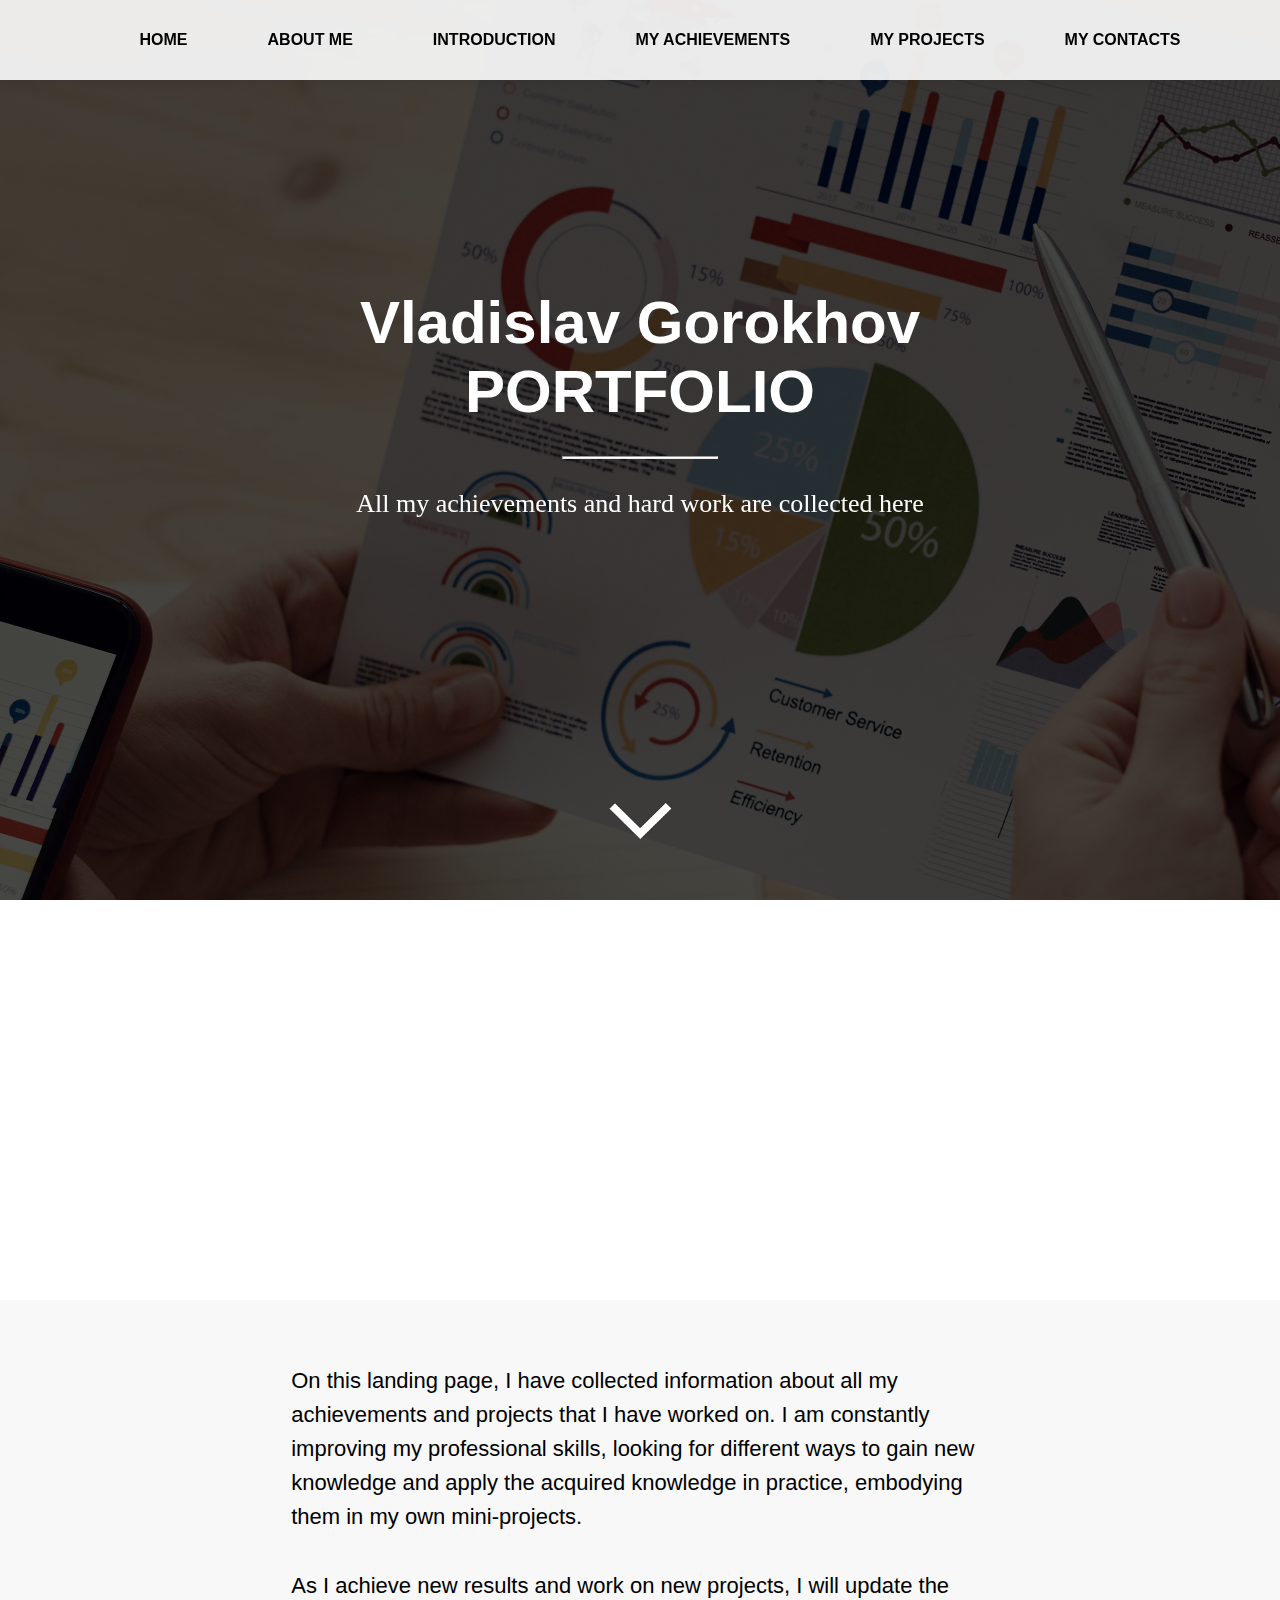
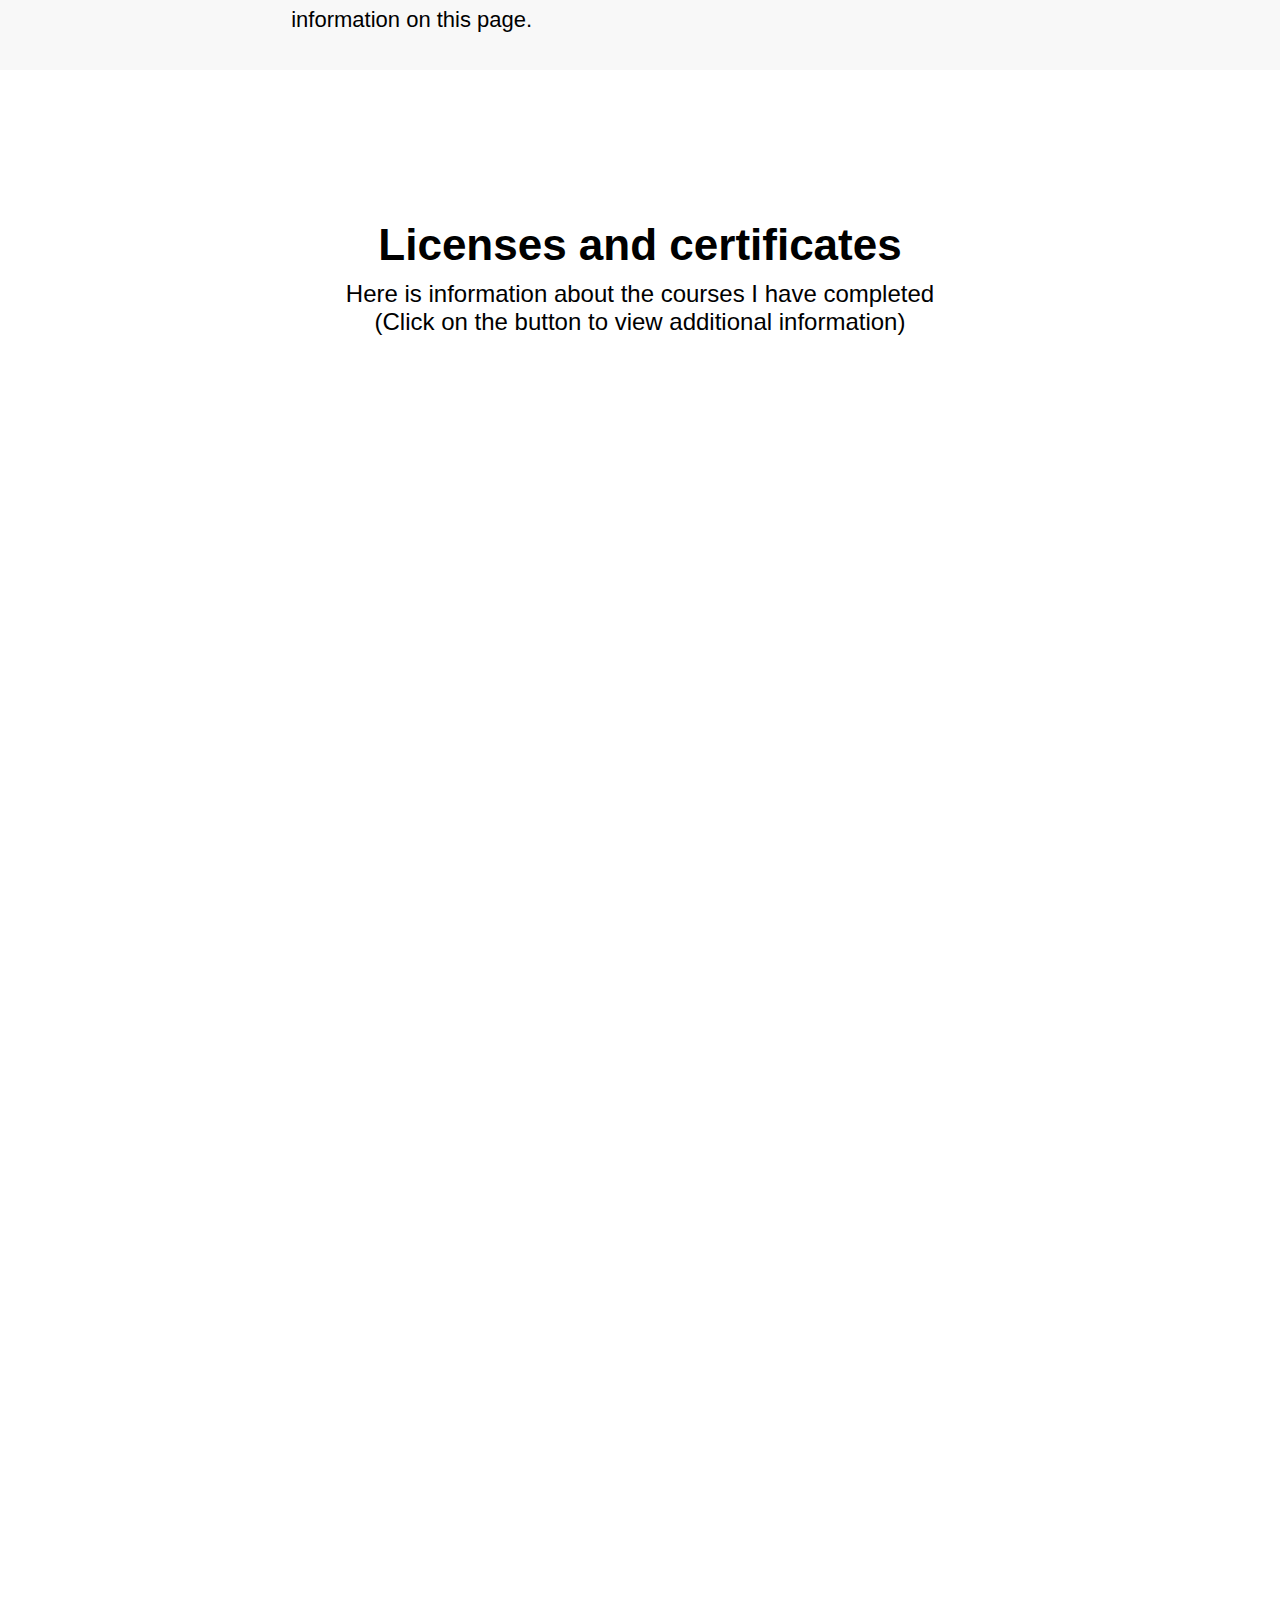
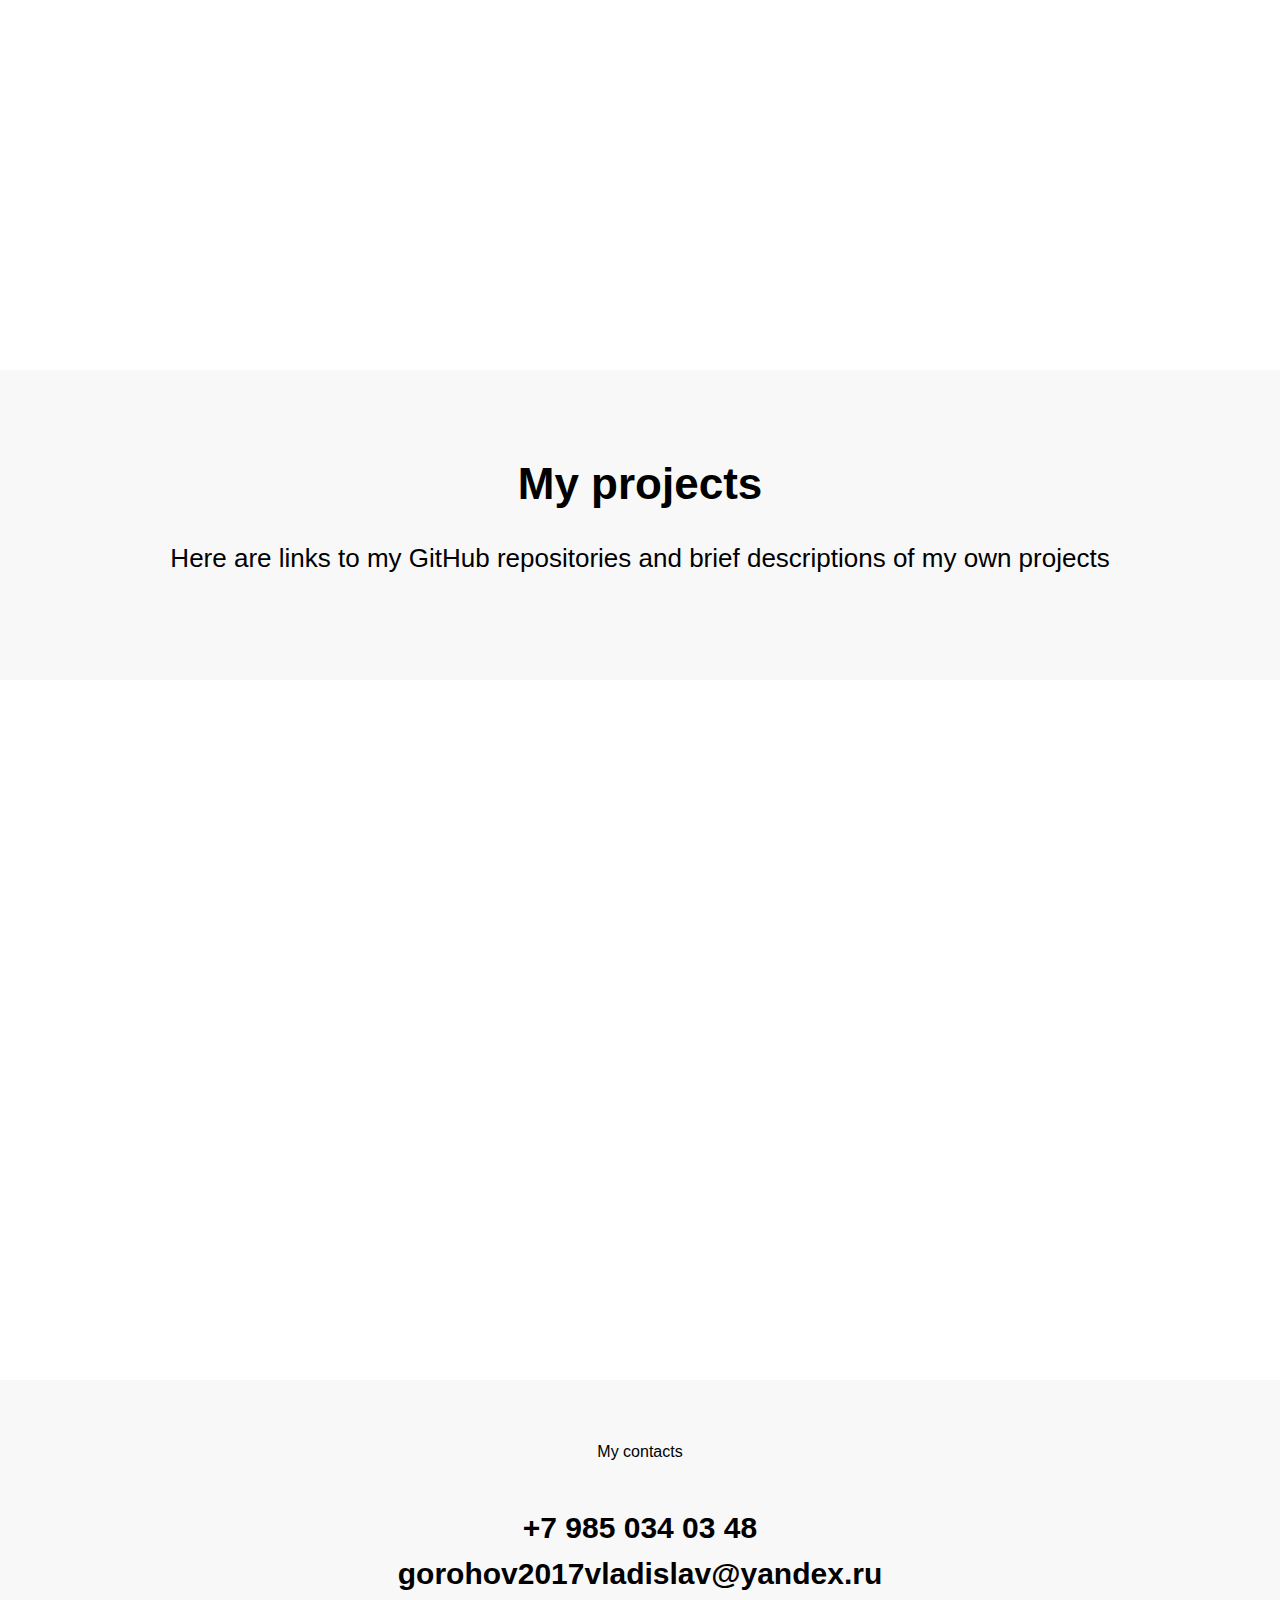
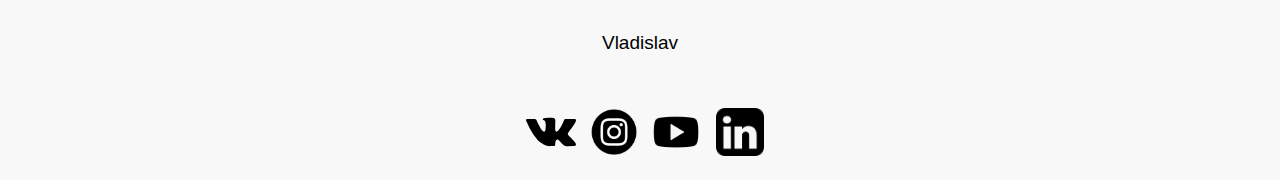
==== commit 4fc111c3: "Add files via upload" ====
--- a/Project/index.html
+++ b/Project/index.html
@@ -1,5 +1,5 @@
 <!DOCTYPE html>
-<html lang="en">
+<html lang="en" style="overflow-x: hidden;">
 <head>
     <link rel="stylesheet" href="css/animate.css">
     <script src="js/wow.min.js"></script>
@@ -55,7 +55,7 @@
             <span class="title">
                 <p>Vladislav Gorokhov</p>
                 <p>PORTFOLIO</p>
-                <hr width="180px">
+                <hr width="12%">
                 <p class="title_sub">All my achievements and hard work are collected here</p>
             </span>
             <!-- Анимированная стрелка -->
--- a/Project/css/ProjectStyles.css
+++ b/Project/css/ProjectStyles.css
@@ -56,16 +56,21 @@
     z-index: 1;
     background-color: rgba(0, 0, 0, 0.712);
     color: white;
+    align-items: center;
 }
 .title {
     height: 200px;
     position: relative;
-    top: 240px;
+    top: 32vh;
     left: 0;
     font-family: 'Roboto',Arial,sans-serif;
     font-size: 60px;
     font-weight: 600;
     color: white;
+}
+.title hr{
+    height: 1px;
+    background-color: white;
 }
 .title_sub {
     font-size:26px;
@@ -74,16 +79,18 @@
     font-weight: 100;
 }
 .arrow {
-    width: 100vw;
-    height: 11%;
+    width: 100%;
     position: absolute;
     z-index: 3;
-    top: 87%;
-    left: 0;
-    padding-left: 46.75%;
-    padding-right: 46.75%;
+    top: 87vh;
+    left: 0;
     animation: animate 2s infinite;
     animation-timing-function: linear;
+}
+.arrow a{
+    display: flex;
+    justify-content: center;
+    align-items: center;
 }
 .arrow img {
     height: 100%;
@@ -205,7 +212,10 @@
     background-color: rgb(255, 255, 255);
 }
 .mainStyle {
-    width: 37.4%;
+    display: flex;
+    justify-content: center;
+    align-items:center;
+    width: 34vw;
     height: 370px;
     box-shadow: 2px 0px 15px rgba(94, 94, 94, 0.4);
     border-radius: 10px;
@@ -224,8 +234,12 @@
     position: absolute;
     top: 15px;
     left: 0;
-    margin-left: 10.1%;
-    margin-right: 52.5%;
+    margin-left: 12%;
+    margin-right: 50.6%;
+}
+.b5_b1 a{
+    display: flex;
+    justify-content: center;
 }
 .b7_b1 {
     position: absolute;
@@ -238,8 +252,12 @@
     position: absolute;
     top: 15px;
     right: 0;
-    margin-right: 10.1%;
-    margin-left: 52.5%;
+    margin-right: 12%;
+    margin-left: 50.6%;
+}
+.b5_b2 a{
+    display: flex;
+    justify-content: center;
 }
 .b7_b2 {
     position: relative;
@@ -258,14 +276,9 @@
 .b5_b12_img {
     border-radius: 3px;
     position: relative;
-    margin: 4% 12.5% 8.5% 12.5%;
-    height: 83%;
-    width: 75%;
-}
-.b5_b12_img6 {
-    position:relative;
-    top: 4%;
-    margin-left: 11%;
+    margin: 4% auto 8.5% auto;
+    max-height: 83%;
+    width: auto;
 }
 .b5_b12_button1 {
     width: 50%;
--- a/Project/css/adaptive.css
+++ b/Project/css/adaptive.css
@@ -2,6 +2,9 @@
 @media only screen and (max-width: 1200px) {
     .header__list li{
         margin: 0px 20px;
+    }
+    .arrow {
+        top: 84vh;
     }
     .arrow img {
         height: 78%;
@@ -82,6 +85,9 @@
     .title_sub {
         font-size: 20px;
     }
+    .arrow {
+        top: 83vh;
+    }
     .arrow img {
         height: 65%;
     }
@@ -228,6 +234,9 @@
     .arrow img {
         height: 45%;
         width: 8%;
+    }
+    .arrow {
+        top: 82vh;
     }
     .block2 {
         height: 260px;
@@ -450,6 +459,9 @@
         height: 28%;
         width: 8%;
     }
+    .arrow {
+        top: 81vh;
+    }
     .block2 {
         height: 200px;
     }
@@ -680,6 +692,9 @@
         height: 26%;
         width: 8%;
     }
+    .arrow {
+        top: 80vh;
+    }
     .block2 {
         height: 140px;
     }
